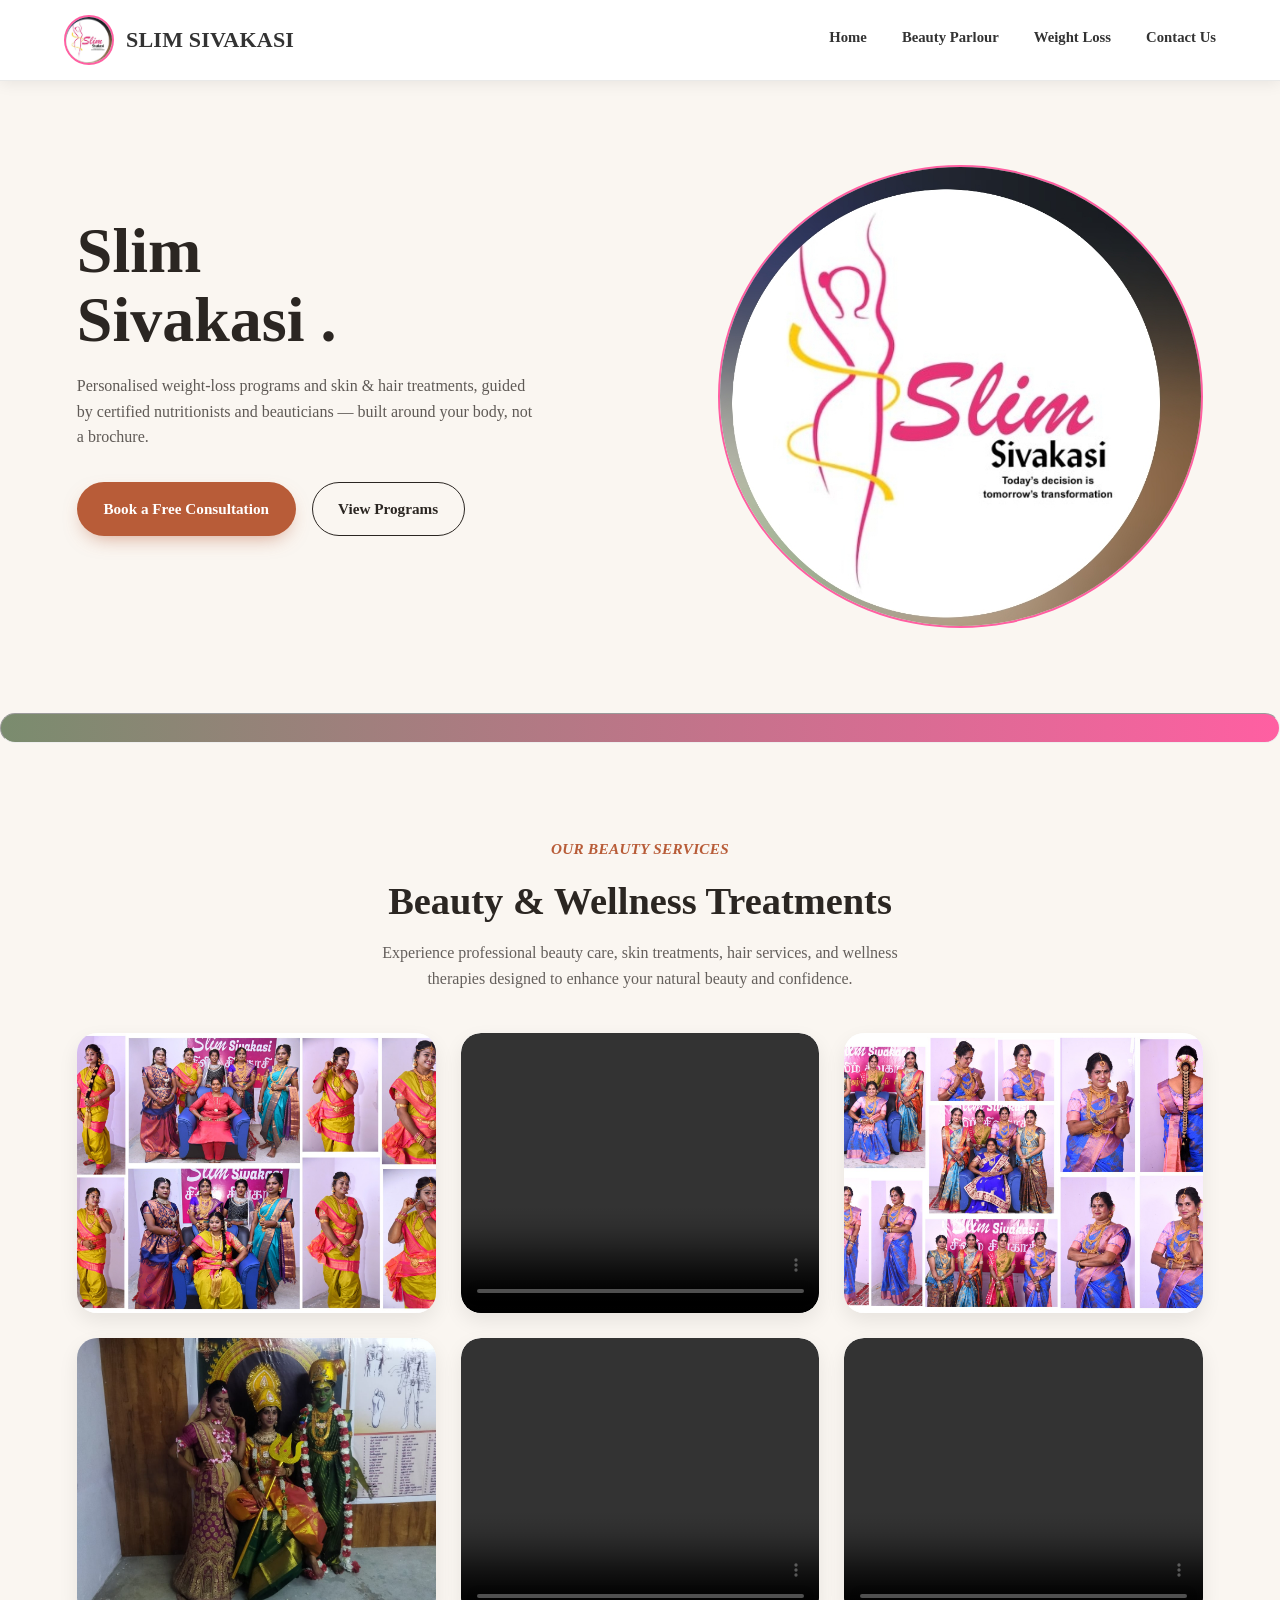
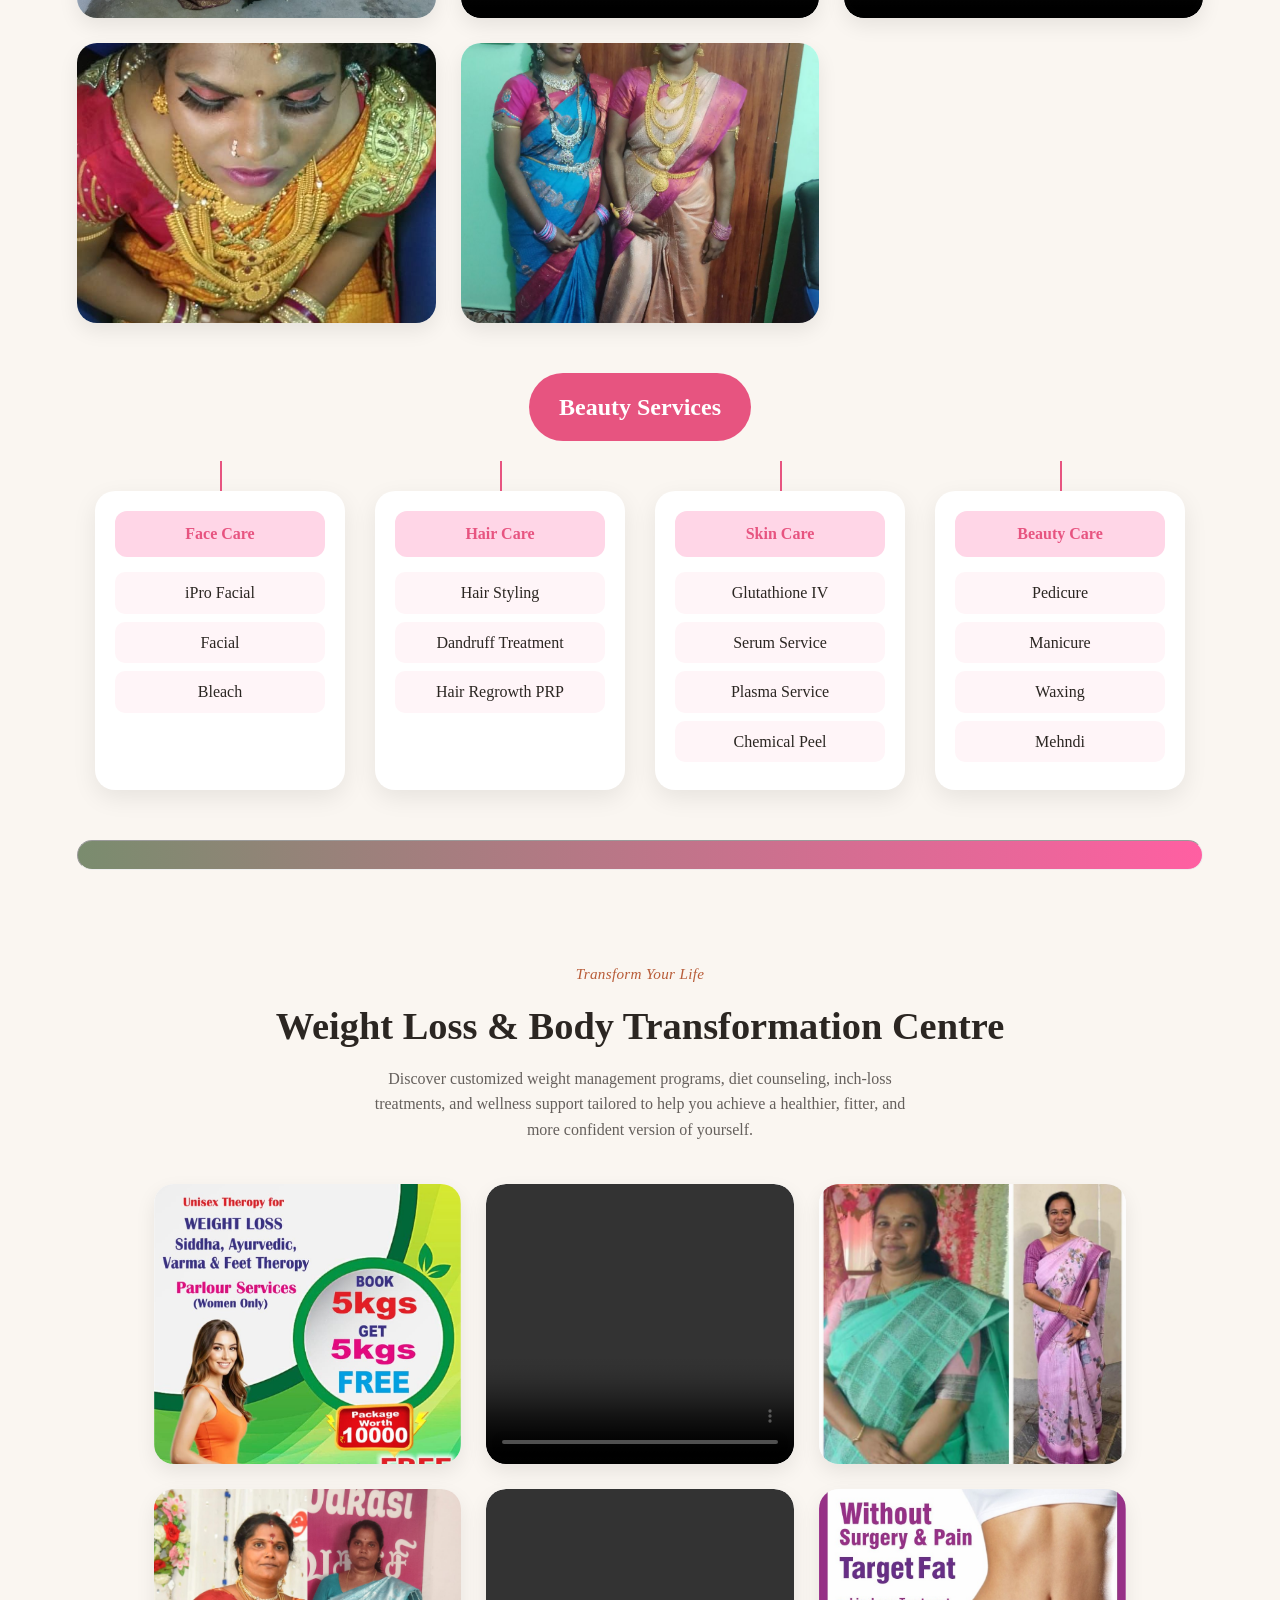
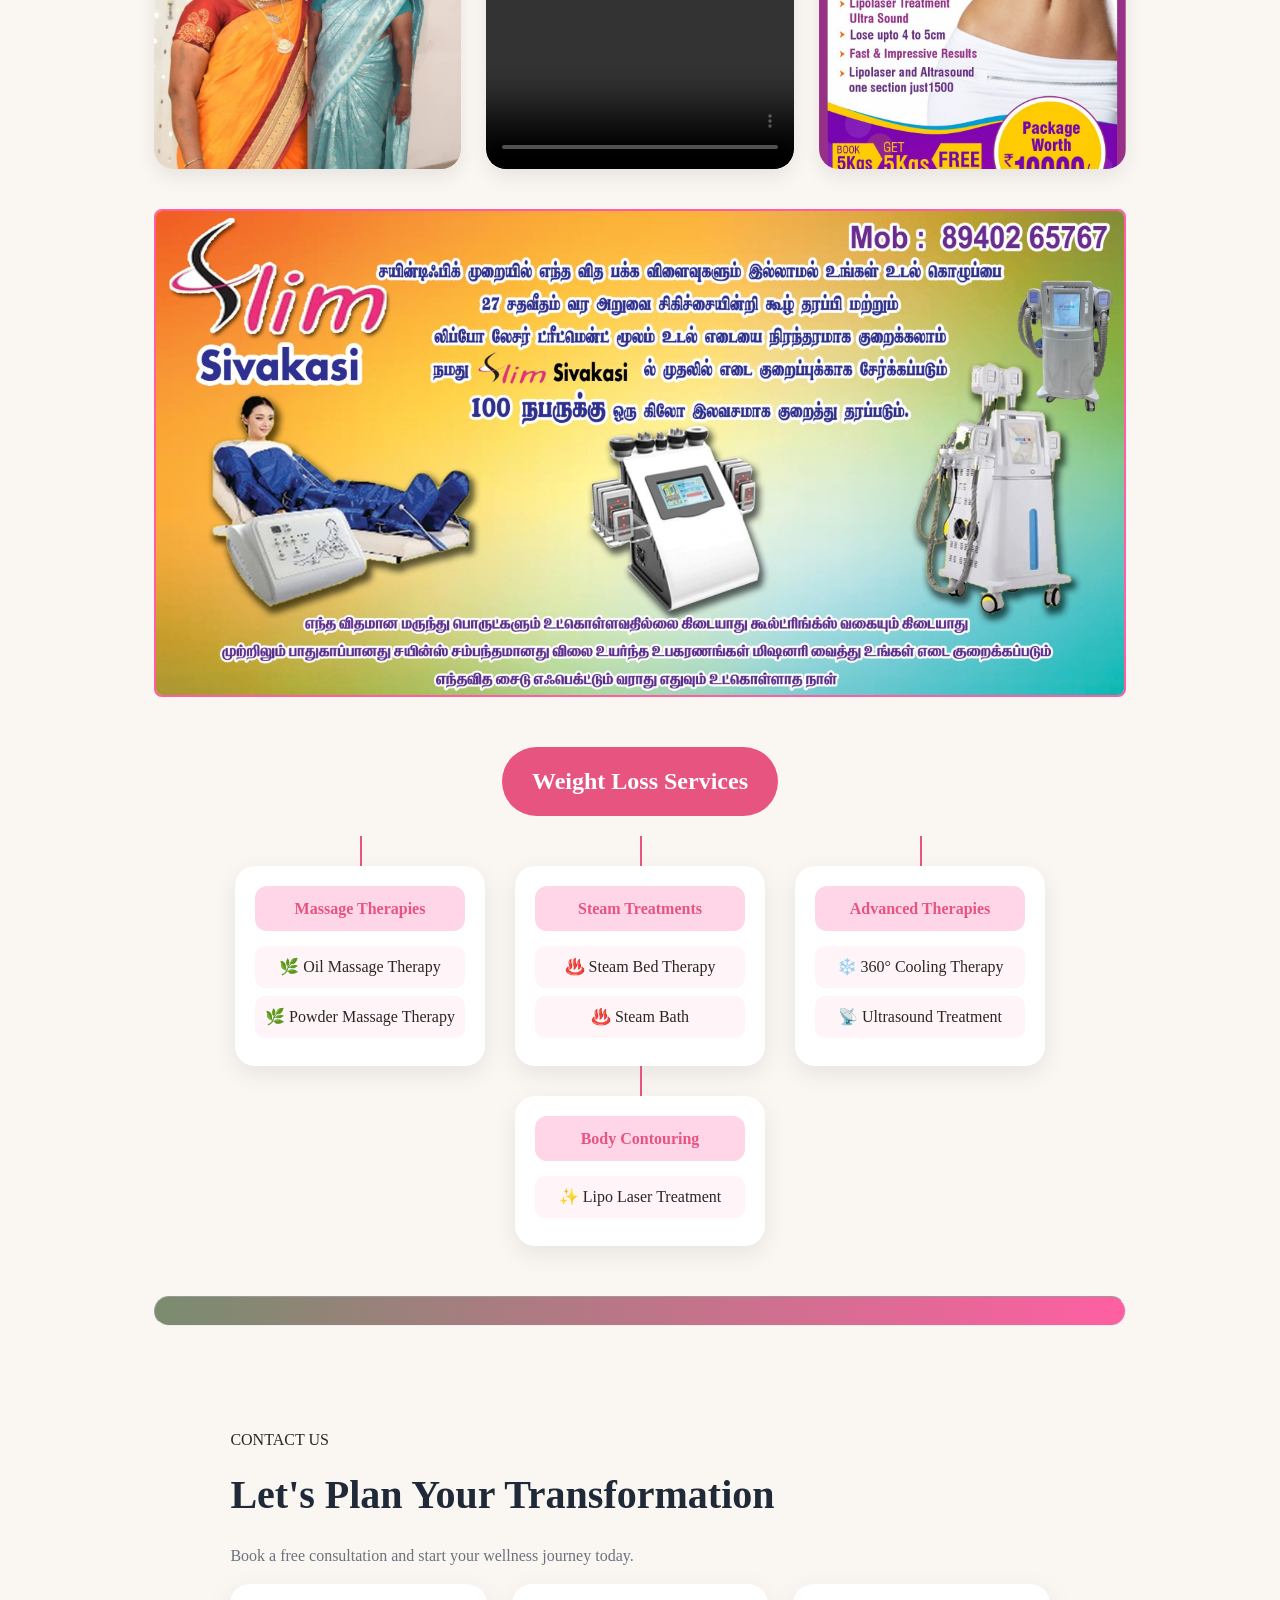
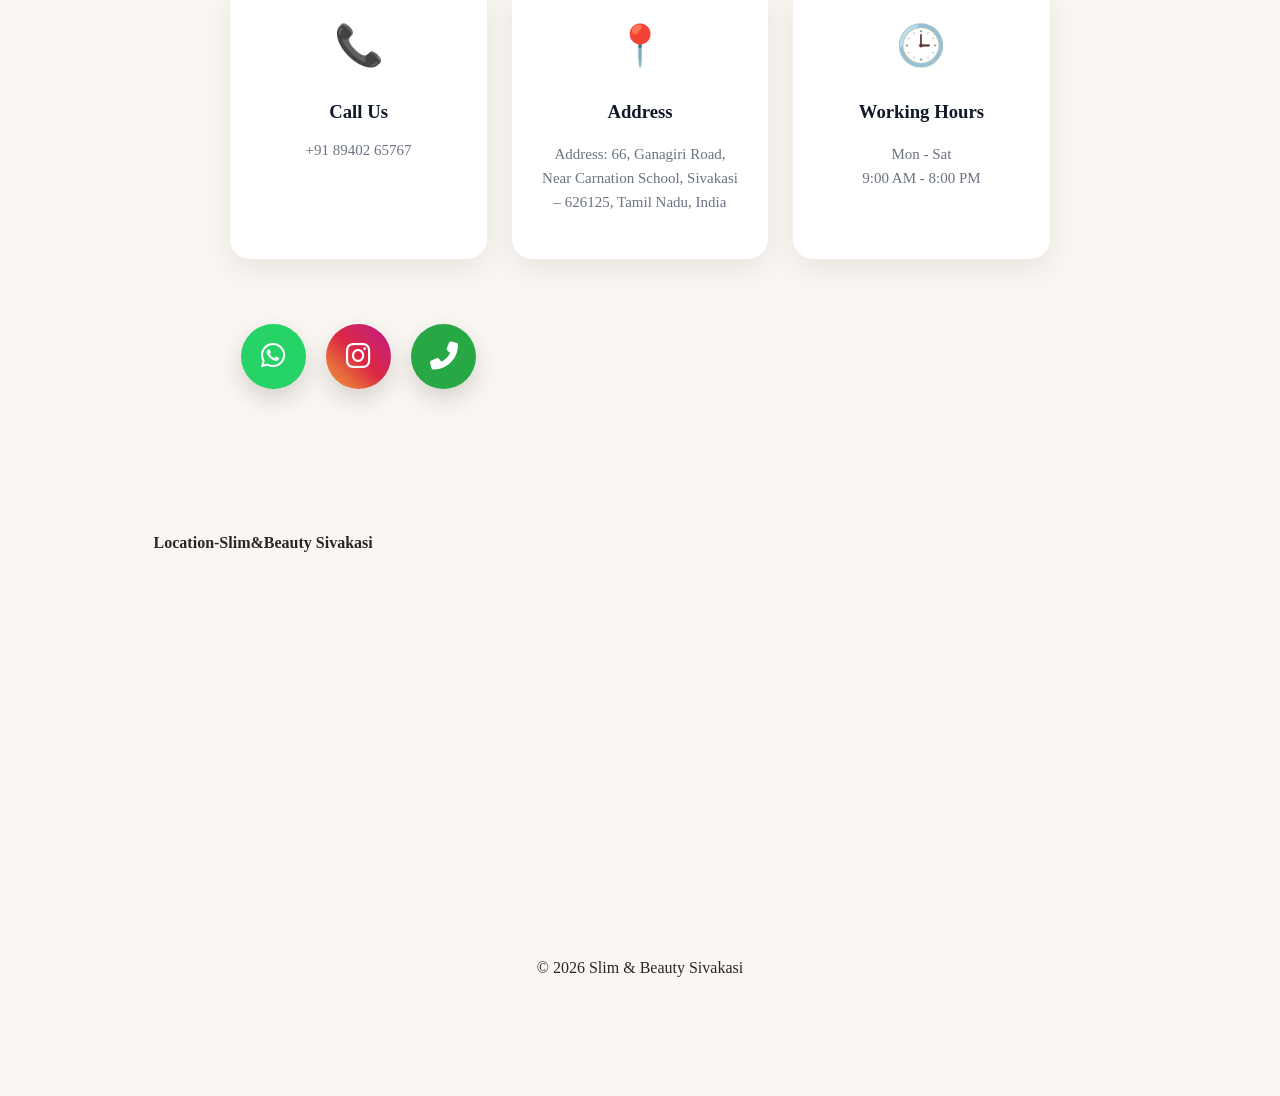
==== index.html @ f320a9eb "Initial commit" ====
<!DOCTYPE html>
<html lang="en">
<head>
<meta charset="UTF-8" />
<meta name="viewport" content="width=device-width, initial-scale=1.0" />
<title>Lumière | Weight Loss & Beauty Studio</title>
<link rel="stylesheet" href="https://cdnjs.cloudflare.com/ajax/libs/font-awesome/6.5.2/css/all.min.css">
<link rel="preconnect" href="https://fonts.googleapis.com">
<link rel="preconnect" href="https://fonts.gstatic.com" crossorigin>
<link href="https://fonts.googleapis.com/css2?family=Fraunces:ital,opsz,wght@0,9..144,300..700;1,9..144,400..600&family=Inter:wght@400;500;600;700&display=swap" rel="stylesheet">
<link rel="stylesheet" href="style.css">
<link rel="icon" type="image/png" href="logo1.jpeg">       

</head>
<body>

<!-- <header class="nav" id="top">
  <a href="#top" class="nav__brand">
    <img src="slim2.png"
         alt="Logo"
         style="
         width:50px;
         height:50px;
         border-radius:50%;
         object-fit:cover;
         border:2px solid #ff5fa2;">
    SLIM SIVAKASI
</a>

  
  <nav class="nav__links" id="navLinks">
    <a href="#hero">Home</a>
    <a href="#services">Weight Loss</a>
    <a href="#experts">Beauty Parlour</a>
    <a href="#results">Results</a>
    <a href="#contact">Contact Us</a>
  </nav>
  <button class="nav__toggle" id="navToggle" aria-label="Toggle menu">
    <span></span><span></span><span></span>
  </button>
</header> -->

<header class="nav" id="top">

    <a href="#hero" class="nav__brand">
        <img src="logo1.jpeg" alt="Logo" class="logo">
        <span>SLIM SIVAKASI</span>
    </a>

    <nav class="nav__links" id="navLinks">
        <a href="#hero">Home</a>
        <a href="#beauty">Beauty Parlour</a>
        <a href="#weightloss">Weight Loss</a>
        <a href="#contact">Contact Us</a>
    </nav>

    <button class="nav__toggle" id="navToggle">
        <span></span>
        <span></span>
        <span></span>
    </button>

</header>
<section class="hero" id="hero">
  <div class="hero__text">
    
    <h1>Slim<br>Sivakasi .</h1>
    <p class="hero__sub">Personalised weight-loss programs and skin &amp; hair treatments,
      guided by certified nutritionists and beauticians — built around your body, not a brochure.</p>
    <div class="hero__cta">
      <a href="#contact" class="btn btn--solid">Book a Free Consultation</a>
      <a href="#beauty" class="btn btn--ghost">View Programs</a>
    </div>
    
  </div>
           <img src="logo1.jpeg" alt="" style="
         
               border-radius:50%;
               object-fit:cover;
               border:2px solid #ff5fa2;">


    <div class="floatcard">
      <span class="floatcard__dot"></span>
      
    </div>
  </div>
</section>
  <h1><hr  style="background: linear-gradient(to right, #7A8C6E, #ff5fa2); height: 30px;border-radius:22px"></hr></h1>


<section class="services" id="beauty">
  <p class="eyebrow center"><B>OUR BEAUTY SERVICES</B></p>
  <h2 class="section-title">Beauty & Wellness Treatments</h2>
  <p class="section-sub">
   Experience professional beauty care, skin treatments, hair services, and wellness therapies designed to enhance your natural beauty and confidence.
   </p>

  <section class="gallery-section">

    <div class="gallery-grid">

        <div class="gallery-item">
            <img src="bt1.png" alt="Beauty Service">
        </div>

        <div class="gallery-item">
         <video controls autoplay muted loop>
           <source src="btv1.mp4" type="video/mp4">
             Your browser does not support the video tag.
          </video>
        </div>

        <div class="gallery-item">
            <img src="bt2.png" alt="Beauty Service">
        </div>

        <div class="gallery-item">
            <img src="bt3.png" alt="Beauty Service">
        </div>

        <div class="gallery-item">
         <video controls autoplay muted loop>
           <source src="btv2.mp4" type="video/mp4">
             Your browser does not support the video tag.
          </video>
        </div>

       <div class="gallery-item">
         <video controls autoplay muted loop>
           <source src="sav1.mp4" type="video/mp4">
             Your browser does not support the video tag.
          </video>
        </div>

        <div class="gallery-item">
            <img src="bt7.png" alt="Beauty Service">
        </div>

        <div class="gallery-item">
            <img src="bt6.png" alt="Beauty Service">
        </div>
        
       



        

    </div>
    <div class="tree">

  <div class="root">Beauty Services</div>

  <div class="branch-row">

    <div class="branch">
      <div class="node">Face Care</div>
      <ul>
        <li>iPro Facial</li>
        <li>Facial</li>
        <li>Bleach</li>
      </ul>
    </div>

    <div class="branch">
      <div class="node">Hair Care</div>
      <ul>
        <li>Hair Styling</li>
        <li>Dandruff Treatment</li>
        <li>Hair Regrowth PRP</li>
      </ul>
    </div>

    <div class="branch">
      <div class="node">Skin Care</div>
      <ul>
        <li>Glutathione IV</li>
        <li>Serum Service</li>
        <li>Plasma Service</li>
        <li>Chemical Peel</li>
      </ul>
    </div>

    <div class="branch">
      <div class="node">Beauty Care</div>
      <ul>
        <li>Pedicure</li>
        <li>Manicure</li>
        <li>Waxing</li>
        <li>Mehndi</li>
      </ul>
    </div>

  </div>

 </div>

</section>


 
  <h1><hr  style="background: linear-gradient(to right, #7A8C6E, #ff5fa2); height: 30px;border-radius:22px"></hr></h1>
  


<section class="services" id="weightloss">
    
  <p class="eyebrow center">Transform Your Life</p>

<h2 class="section-title">Weight Loss & Body Transformation Centre</h2>

<p class="section-sub">
Discover customized weight management programs, diet counseling, inch-loss treatments, and wellness support tailored to help you achieve a healthier, fitter, and more confident version of yourself.
</p>

  <section class="gallery-section">

    <div class="gallery-grid">

        <div class="gallery-item">
            <img src="wi1.png" alt="Weight Loss Service">
        </div>

        <div class="gallery-item">
         <video controls autoplay muted loop>
           <source src="wiv4.mp4" type="video/mp4">
             Your browser does not support the video tag.
          </video>
        </div>

        <div class="gallery-item">

            <img src="wi3.png" alt="Weight Loss Service">
           
          
        </div>
        

        <div class="gallery-item">
            <img src="wi2.png" alt="Weight Loss Service" img style="
         width: 100%;" />

        </div>

        <div class="gallery-item">
         <video controls autoplay muted loop>
           <source src="wiv3.mp4" type="video/mp4">
             Your browser does not support the video tag.
          </video>
        </div>

        <div class="gallery-item">
            <img src="wi5.png" alt="Beauty Service">
        </div>

    </div>


    <div class="div">
        <img src="wib1.png" alt="Weight Loss Service" style="
         width: 100%;
         height: auto;
         border-radius: 8px;
         object-fit:cover;
         border:2px solid #ff5fa2;">

        

         
    </div>


    <div class="tree">

  <div class="root">Weight Loss Services</div>

  <div class="branch-row">

    <div class="branch">
        <div class="node">Massage Therapies</div>
        <ul>
            <li>🌿 Oil Massage Therapy</li>
            <li>🌿 Powder Massage Therapy</li>
        </ul>
    </div>

    <div class="branch">
        <div class="node">Steam Treatments</div>
        <ul>
            <li>♨️ Steam Bed Therapy</li>
            <li>♨️ Steam Bath</li>
        </ul>
    </div>

    <div class="branch">
        <div class="node">Advanced Therapies</div>
        <ul>
            <li>❄️ 360° Cooling Therapy</li>
            <li>📡 Ultrasound Treatment</li>
        </ul>
    </div>

    <div class="branch">
        <div class="node">Body Contouring</div>
        <ul>
            <li>✨ Lipo Laser Treatment</li>
        </ul>
    </div>

  </div>

</div>
 <h1><hr  style="background: linear-gradient(to right, #7A8C6E, #ff5fa2); height: 30px;border-radius:22px"></hr></h1>

<section class="contact" id="contact">

  <div class="contact-header">
    <span class="subtitle">CONTACT US</span>
    <h2>Let's Plan Your Transformation</h2>
    <p>Book a free consultation and start your wellness journey today.</p>
  </div>

  <div class="contact-cards">

    <div class="contact-box">
      <div class="icon">📞</div>
      <h3>Call Us</h3>
      <a href="tel:+918940265767">+91 89402 65767</a>
    </div>

   

    <div class="contact-box">
      <div class="icon">📍</div>
      <h3>Address</h3>
      <p>Address:
          66, Ganagiri Road,
          Near Carnation School,
          Sivakasi – 626125,
          Tamil Nadu, India
        </p>
    </div>

    <div class="contact-box">
      <div class="icon">🕒</div>
      <h3>Working Hours</h3>
      <p>Mon - Sat <br> 9:00 AM - 8:00 PM</p>
    </div>
    <div class="social-links">
    <a href="https://wa.me/918940265767" target="_blank" class="social whatsapp">
        <i class="fab fa-whatsapp"></i>
    </a>

    <a href="https://www.instagram.com/slimsivakasi?igsh=MWN2dmFnczJwZWJycg==" target="_blank" class="social instagram">
        <i class="fab fa-instagram"></i>
    </a>

    <a href="tel:+918940265767" target="_blank" class="social phone">
    <i class="fas fa-phone-alt"></i>
</a>

    
</div>

  </div>

</section>
   <div class="map-container">
    <h1>Location-Slim&Beauty Sivakasi</h1>
    <iframe
        src="https://www.google.com/maps/embed?pb=!1m18!1m12!1m3!1d3935.567296787017!2d77.8008883!3d9.459286400000002!2m3!1f0!2f0!3f0!3m2!1i1024!2i768!4f13.1!3m3!1m2!1s0x3b06cef98d6ae467%3A0x3d7e8884a4b6dc5e!2s68%2C%20Gnanagiri%20Rd%2C%20near%20Coronation%20School%2C%20Vivekananda%20Colony%2C%20Kamarajapuram%20Colony%2C%20Kamarajapuram%2C%20Sivakasi%2C%20Tamil%20Nadu%20626189!5e0!3m2!1sen!2sin!4v1782623597819!5m2!1sen!2sin"
        allowfullscreen=""
        loading="lazy"
        referrerpolicy="strict-origin-when-cross-origin">
    </iframe>
</div>

<footer class="footer">

  <span style="text-align: center;">© 2026 Slim  &amp; Beauty Sivakasi </span>
  
</footer>

<script src="script.js"></script>
</body>
</html>
---- style.css ----
/* ===========================================
   TOKENS
=========================================== */
:root{
  --ivory: #FAF6F1;
  --ink: #2B2622;
  --terracotta: #B85C38;
  --sage: #7A8C6E;
  --gold: #D9A05B;
  --card: #FFFFFF;
  --line: rgba(43,38,34,0.10);

  /* --display: "Fraunces", serif;
  --body: "Inter", system-ui, sans-serif; */
/* 
  --radius: 18px;
  --max: 1180px; */
}

*{ box-sizing: border-box; }
html{ scroll-behavior: smooth; }
body{
  margin:0;
  background: var(--ivory);
  color: var(--ink);
  font-family: var(--body);
  line-height: 1.6;
  -webkit-font-smoothing: antialiased;
}
img{ max-width:100%; display:block; }
a{ color:inherit; text-decoration:none; }
ul{ margin:0; padding:0; list-style:none; }

:focus-visible{
  outline: 2px solid var(--terracotta);
  outline-offset: 3px;
}

.eyebrow{
  font-family: var(--display);
  font-style: italic;
  font-weight: 500;
  color: var(--terracotta);
  font-size: 0.95rem;
  letter-spacing: 0.02em;
  margin: 0 0 0.6rem;
}
.eyebrow.center{ text-align:center; }

.section-title{
  font-family: var(--display);
  font-weight: 600;
  font-size: clamp(1.8rem, 3vw, 2.6rem);
  margin: 0 0 0.5rem;
  text-align:center;
}
.section-title.left{ text-align:left; }

.section-sub{
  text-align:center;
  max-width: 560px;
  margin: 0 auto 2.6rem;
  color: rgba(43,38,34,0.72);
}
.section-sub.left{ text-align:left; margin: 0 0 2rem; max-width:480px; }

.btn{
  display:inline-flex;
  align-items:center;
  justify-content:center;
  padding: 0.85rem 1.6rem;
  border-radius: 999px;
  font-weight: 600;
  font-size: 0.95rem;
  border: 1px solid transparent;
  cursor:pointer;
  transition: transform .18s ease, box-shadow .18s ease, background .18s ease;
}
.btn--solid{
  background: var(--terracotta);
  color: #fff;
  box-shadow: 0 8px 20px -8px rgba(184,92,56,0.6);
}
.btn--solid:hover{ transform: translateY(-2px); box-shadow: 0 12px 24px -8px rgba(184,92,56,0.55); }
.btn--ghost{
  background: transparent;
  border-color: var(--ink);
  color: var(--ink);
}
.btn--ghost:hover{ background: var(--ink); color: var(--ivory); }
.btn--full{ width:100%; }

/* ===========================================
   NAV
=========================================== */
.nav{
  position: sticky;
  top:0;
  z-index: 50;
  display:flex;
  align-items:center;
  justify-content:space-between;
  padding: 1.1rem 6vw;
  background: rgba(232, 208, 167, 0.85);
  backdrop-filter: blur(10px);
  border-bottom: 1px solid var(--line);
}
.nav__brand{
  font-family: var(--display);
  font-weight: 700;
  font-size: 1.4rem;
  letter-spacing: 0.01em;
}
.nav__links{
  display:flex;
  gap: 2rem;
  font-size: 0.92rem;
  font-weight: 500;
}
.nav__links a{ position:relative; padding-bottom:4px; }
.nav__links a::after{
  content:"";
  position:absolute; left:0; bottom:0;
  width:0; height:1.5px;
  background: var(--terracotta);
  transition: width .2s ease;
}
.nav__links a:hover::after{ width:100%; }

.nav__toggle{
  display:none;
  flex-direction:column;
  gap:5px;
  background:none;
  border:none;
  cursor:pointer;
  padding: 4px;
}
.nav__toggle span{
  width: 24px; height: 2px;
  background: var(--ink);
  border-radius: 2px;
}

/* ===========================================
   HERO
=========================================== */
.hero{
  max-width: var(--max);
  margin: 0 auto;
  padding: 5rem 6vw 4rem;
  display:grid;
  grid-template-columns: 1.1fr 0.9fr;
  gap: 3rem;
  align-items:center;
}
.hero h1{
  font-family: var(--display);
  font-weight: 600;
  font-size: clamp(2.4rem, 5vw, 4rem);
  line-height: 1.08;
  margin: 0 0 1.2rem;
}
.hl{
  position:relative;
  color: var(--terracotta);
  font-style: italic;
}
.hl::after{
  content:"";
  position:absolute;
  left:-2%; right:-2%; bottom:-2px;
  height: 10px;
  background: var(--gold);
  opacity: 0.35;
  z-index:-1;
  border-radius: 6px;
}
.hero__sub{
  max-width: 460px;
  color: rgba(43,38,34,0.75);
  margin-bottom: 2rem;
}
.hero__cta{
  display:flex;
  gap: 1rem;
  flex-wrap: wrap;
  margin-bottom: 2.6rem;
}
.hero__stats{
  display:flex;
  gap: 2.4rem;
}
.hero__stats strong{
  display:block;
  font-family: var(--display);
  font-size: 1.5rem;
  color: var(--sage);
}
.hero__stats span{
  font-size: 0.8rem;
  color: rgba(43,38,34,0.6);
}

.hero__art{ position: relative; }
.blob-frame{
  width: 100%;
  aspect-ratio: 1/1.05;
  overflow:hidden;
  border-radius: 42% 58% 55% 45% / 55% 45% 58% 42%;
  box-shadow: 0 30px 60px -20px rgba(43,38,34,0.25);
}
.blob-frame img{
  width:100%; height:100%;
  object-fit: cover;
}
.floatcard{
  position:absolute;
  bottom: 6%;
  left: -8%;
  background: var(--card);
  border-radius: var(--radius);
  padding: 0.9rem 1.2rem;
  display:flex;
  align-items:center;
  gap:0.7rem;
  box-shadow: 0 20px 40px -15px rgba(43,38,34,0.25);
}
.floatcard__dot{
  width:10px; height:10px;
  border-radius:50%;
  background: var(--sage);
  flex-shrink:0;
}
.floatcard strong{ font-family: var(--display); display:block; font-size:1.1rem; }
.floatcard small{ font-size: 0.7rem; color: rgba(43,38,34,0.55); }

/* ===========================================
   RIBBON DIVIDER (signature transformation motif)
=========================================== */
.ribbon{
  height: 50px;
  overflow:hidden;
  position:relative;
}
.ribbon span{
  position:absolute;
  inset: -10px -5% auto -5%;
  height: 60px;
  background: linear-gradient(100deg, var(--sage) 0%, var(--sage) 48%, var(--terracotta) 52%, var(--terracotta) 100%);
  transform: rotate(-1.4deg);
  opacity: 0.9;
}
.ribbon--rev span{
  background: linear-gradient(100deg, var(--terracotta) 0%, var(--terracotta) 48%, var(--gold) 52%, var(--gold) 100%);
  transform: rotate(1.4deg);
}

/* ===========================================
   SERVICES
=========================================== */
.services{
  max-width: var(--max);
  margin: 0 auto;
  padding: 4.5rem 6vw 3rem;
}
.card-grid{
  display:grid;
  grid-template-columns: repeat(3, 1fr);
  gap: 1.6rem;
}
.card{
  background: var(--card);
  border-radius: var(--radius);
  padding: 2rem 1.7rem;
  border: 1px solid var(--line);
  transition: transform .2s ease, box-shadow .2s ease;
}
.card:hover{
  transform: translateY(-6px);
  box-shadow: 0 20px 40px -20px rgba(43,38,34,0.2);
}
.card__icon{ font-size: 1.8rem; margin-bottom: 1rem; }
.card h3{
  font-family: var(--display);
  font-weight: 600;
  font-size: 1.15rem;
  margin: 0 0 0.5rem;
}
.card p{
  font-size: 0.92rem;
  color: rgba(43,38,34,0.72);
  margin: 0 0 1rem;
}
.card__tag{
  display:inline-block;
  font-size: 0.74rem;
  font-weight: 600;
  color: var(--sage);
  background: rgba(122,140,110,0.12);
  padding: 0.3rem 0.7rem;
  border-radius: 999px;
}

/* ===========================================
   EXPERTS / CERTIFICATES
=========================================== */
.experts{
  max-width: var(--max);
  margin: 0 auto;
  padding: 4.5rem 6vw 5rem;
}
.cert-grid{
  display:grid;
  grid-template-columns: repeat(4, 1fr);
  gap: 1.4rem;
}
.cert{
  text-align:center;
  padding: 1.8rem 1.2rem;
  border-radius: var(--radius);
  background: linear-gradient(180deg, rgba(217,160,91,0.08), transparent);
  border: 1px solid var(--line);
}
.cert__badge{ font-size: 1.7rem; margin-bottom: 0.8rem; }
.cert h4{
  font-family: var(--display);
  font-size: 1rem;
  margin: 0 0 0.5rem;
}
.cert p{
  font-size: 0.85rem;
  color: rgba(43,38,34,0.68);
  margin:0;
}

/* ===========================================
   RESULTS
=========================================== */
.results{
  background: var(--ink);
  color: var(--ivory);
  padding: 4.5rem 6vw;
}
.results .eyebrow{ color: var(--gold); }
.results .section-title{ color: var(--ivory); }
.results__grid{
  max-width: var(--max);
  margin: 0 auto;
  display:grid;
  grid-template-columns: repeat(3, 1fr);
  gap: 1.6rem;
}
.quote{
  background: rgba(255,255,255,0.06);
  border-radius: var(--radius);
  padding: 1.8rem;
  border: 1px solid rgba(255,255,255,0.1);
}
.quote p{
  font-family: var(--display);
  font-style: italic;
  font-size: 1.05rem;
  margin: 0 0 1rem;
}
.quote footer{
  font-size: 0.82rem;
  color: rgba(250,246,241,0.6);
}

/* ===========================================
   CONTACT
=========================================== */
.contact{
  max-width: var(--max);
  margin: 0 auto;
  padding: 5rem 6vw;
}
.contact__grid{
  display:grid;
  grid-template-columns: 1fr 1fr;
  gap: 3rem;
  align-items:start;
}
.info-list{
  display:flex;
  flex-direction:column;
  gap: 1.1rem;
}
.info-list li{
  display:flex;
  flex-direction:column;
  border-bottom: 1px solid var(--line);
  padding-bottom: 0.8rem;
}
.info-list strong{
  font-size: 0.78rem;
  text-transform: uppercase;
  letter-spacing: 0.06em;
  color: var(--sage);
  margin-bottom: 0.2rem;
}

.contact__card{
  background: var(--card);
  border-radius: var(--radius);
  padding: 2.2rem;
  border: 1px solid var(--line);
  box-shadow: 0 30px 60px -30px rgba(43,38,34,0.25);
}
.contact__card h3{
  font-family: var(--display);
  font-size: 1.3rem;
  margin: 0 0 0.6rem;
}
.contact__card p{
  font-size: 0.92rem;
  color: rgba(43,38,34,0.72);
  margin-bottom: 1.2rem;
}
.check-list{
  margin-bottom: 1.6rem;
  display:flex;
  flex-direction:column;
  gap: 0.5rem;
  font-size: 0.9rem;
  color: var(--sage);
  font-weight: 600;
}
.book-form{
  display:flex;
  flex-direction:column;
  gap: 0.8rem;
}
.book-form input,
.book-form select{
  padding: 0.8rem 1rem;
  border-radius: 10px;
  border: 1px solid var(--line);
  background: var(--ivory);
  font-family: var(--body);
  font-size: 0.92rem;
  color: var(--ink);
}
.book-form input:focus,
.book-form select:focus{ outline: 2px solid var(--terracotta); }
.form-note{
  margin: 0.9rem 0 0;
  font-size: 0.85rem;
  color: var(--sage);
  font-weight: 600;
  min-height: 1em;
}

.gallery-grid{
    display:grid;
    grid-template-columns:repeat(3,1fr);
    gap:25px;
    max-width:1200px;
    margin:40px auto;
}

.gallery-item{
    height:280px;
    border-radius:20px;
    overflow:hidden;
    background:#fff;
    box-shadow:0 8px 20px rgba(0,0,0,0.08);
}

.gallery-item img{
    width:100%;
    height:100%;
    object-fit:cover;
    object-position:center;
    display:block;
}

@media (max-width:768px){
    .gallery-grid{
        grid-template-columns:repeat(2,1fr);
    }
}

@media (max-width:480px){
    .gallery-grid{
        grid-template-columns:1fr;
    }
}
.tree{
    text-align:center;
    margin:50px auto;
}

.root{
    display:inline-block;
    background:#E75480;
    color:#fff;
    padding:15px 30px;
    border-radius:50px;
    font-size:24px;
    font-weight:700;
    margin-bottom:50px;
}

.branch-row{
    display:flex;
    justify-content:center;
    gap:30px;
    flex-wrap:wrap;
}

.branch{
    width:250px;
    background:#fff;
    border-radius:20px;
    padding:20px;
    box-shadow:0 8px 25px rgba(0,0,0,.08);
    position:relative;
}

.branch::before{
    content:"";
    position:absolute;
    top:-30px;
    left:50%;
    width:2px;
    height:30px;
    background:#E75480;
}

.node{
    background:#FFD6E7;
    color:#E75480;
    padding:10px;
    border-radius:12px;
    font-weight:700;
    margin-bottom:15px;
}

.branch ul{
    list-style:none;
    padding:0;
    margin:0;
}

.branch li{
    padding:8px;
    margin:8px 0;
    background:#FFF5F8;
    border-radius:10px;
}

.gallery-item video{
    width:100%;
    height:100%;
    object-fit:cover;
    border-radius:20px;
    display:block;
}.curve-divider{
    width:100%;
    height:140px;
    margin:80px 0;
    background:linear-gradient(to right,#7A8C6E,#ff5fa2);
    border-radius:0 0 100% 100%;
}/* =========================
   NAVBAR
========================= */

.nav{
    position:fixed;
    top:0;
    left:0;
    width:100%;
    z-index:1000;

    display:flex;
    justify-content:space-between;
    align-items:center;

    padding:15px 5%;

    background:rgba(255,255,255,0.95);
    backdrop-filter:blur(12px);

    box-shadow:0 2px 15px rgba(0,0,0,0.08);
}

.logo{
    width:50px;
    height:50px;
    border-radius:50%;
    object-fit:cover;
    border:2px solid #ff5fa2;
}

.nav__brand{
    display:flex;
    align-items:center;
    gap:12px;

    font-size:22px;
    font-weight:700;
    color:#333;
    text-decoration:none;
}

.nav__links{
    display:flex;
    gap:35px;
}

.nav__links a{
    color:#333;
    text-decoration:none;
    font-weight:600;
    position:relative;
    transition:.3s;
}

.nav__links a:hover{
    color:#ff5fa2;
}

.nav__links a::after{
    content:"";
    position:absolute;
    bottom:-5px;
    left:0;

    width:0;
    height:2px;

    background:#ff5fa2;
    transition:.3s;
}

.nav__links a:hover::after{
    width:100%;
}

/* Hamburger */

.nav__toggle{
    display:none;
    flex-direction:column;
    gap:5px;
    cursor:pointer;
    background:none;
    border:none;
}

.nav__toggle span{
    width:28px;
    height:3px;
    background:#333;
    border-radius:5px;
}

/* Hero Fix */

body{
    padding-top:85px;
}

/* =========================
   MOBILE
========================= */

@media(max-width:768px){

    .nav{
        padding:12px 20px;
    }

    .logo{
        width:42px;
        height:42px;
    }

    .nav__brand{
        font-size:18px;
    }

    .nav__toggle{
        display:flex;
    }

    .nav__links{
        position:fixed;
        top:75px;
        left:-100%;

        width:100%;
        height:auto;

        background:white;

        flex-direction:column;
        align-items:center;

        gap:25px;
        padding:30px 0;

        transition:0.4s ease;

        box-shadow:0 10px 20px rgba(0,0,0,.1);
    }

    .nav__links.open{
        left:0;
    }
}
/* .contact {
  padding: 80px 10%;
  background: #f8faf8;
}

.contact-header {
  text-align: center;
  margin-bottom: 50px;
} */

.contact-header h2 {
  font-size: 2.5rem;
  color: #1f2937;
  margin: 10px 0;
}

.contact-header p {
  color: #6b7280;
}

.contact-cards {
  display: grid;
  grid-template-columns: repeat(auto-fit, minmax(220px, 1fr));
  gap: 25px;
}

.contact-box {
  background: #fff;
  padding: 30px;
  border-radius: 20px;
  text-align: center;
  box-shadow: 0 10px 30px rgba(0,0,0,0.08);
  transition: 0.3s;
}

.contact-box:hover {
  transform: translateY(-8px);
}

.contact-box .icon {
  font-size: 40px;
  margin-bottom: 15px;
}

.contact-box h3 {
  color: #111827;
  margin-bottom: 10px;
}

.contact-box a,
.contact-box p {
  color: #6b7280;
  text-decoration: none;
  font-size: 15px;
}.social-links{
    display:flex;
    justify-content:center;
    gap:20px;
    margin-top:50px;
}

.social{
    width:65px;
    height:65px;
    border-radius:50%;
    display:flex;
    align-items:center;
    justify-content:center;
    font-size:28px;
    color:#fff;
    text-decoration:none;
    transition:0.4s;
    box-shadow:0 10px 25px rgba(0,0,0,0.15);
}

.social:hover{
    transform:translateY(-10px) scale(1.15) rotate(10deg);
}

.whatsapp{
    background:#25D366;
}

.instagram{
    background:linear-gradient(
        45deg,
        #f09433,
        #e6683c,
        #dc2743,
        #cc2366,
        #bc1888
    );
}

.facebook{
    background:#1877F2;
}

/* ===========================================
   RESPONSIVE DESIGN
=========================================== */

/* Large Tablets */
@media (max-width: 1024px){

  .hero{
    grid-template-columns: 1fr;
    text-align:center;
  }

  .hero__sub{
    margin:auto;
    margin-bottom:2rem;
  }

  .hero__cta,
  .hero__stats{
    justify-content:center;
  }

  .card-grid{
    grid-template-columns:repeat(2,1fr);
  }

  .cert-grid{
    grid-template-columns:repeat(2,1fr);
  }

  .results__grid{
    grid-template-columns:1fr;
  }

  .contact__grid{
    grid-template-columns:1fr;
  }

  .gallery-grid{
    grid-template-columns:repeat(2,1fr);
  }
}

/* Mobile */
@media (max-width:768px){

  .section-title{
    font-size:2rem;
  }

  .hero{
    padding:3rem 20px;
    gap:2rem;
  }

  .hero h1{
    font-size:2.2rem;
  }

  .hero__stats{
    flex-direction:column;
    gap:1rem;
  }

  .card-grid{
    grid-template-columns:1fr;
  }

  .cert-grid{
    grid-template-columns:1fr;
  }

  .gallery-grid{
    grid-template-columns:1fr;
  }

  .contact-cards{
    grid-template-columns:1fr;
  }

  .branch-row{
    flex-direction:column;
    align-items:center;
  }

  .branch{
    width:100%;
    max-width:350px;
  }

  .social-links{
    flex-wrap:wrap;
  }

  .contact{
    padding:60px 20px;
  }
}

/* Small Mobile */
@media (max-width:480px){

  body{
    overflow-x:hidden;
  }

  .hero h1{
    font-size:1.8rem;
  }

  .section-title{
    font-size:1.7rem;
  }

  .btn{
    width:100%;
  }

  .hero__cta{
    flex-direction:column;
  }

  .floatcard{
    position:relative;
    left:0;
    margin-top:20px;
  }

  .contact-box{
    padding:20px;
  }

  .icon{
    font-size:32px;
  }

  .social{
    width:55px;
    height:55px;
    font-size:22px;
  }
}
.footer{
    text-align:center;
    padding:20px;
}

.footer span{
    display:block;
    width:100%;
    text-align:center;
}
.social-links{
    display:flex;
    justify-content:center; /* Horizontal Center */
    align-items:center;     /* Vertical Center */
    gap:20px;
    margin:40px auto;
    width:100%;
}.map-container {
    width: 100%;
    overflow: hidden;
    border-radius: 10px;
}

.map-container iframe {
    width: 100%;
    height: 350px;
    border: 0;
    border-radius: 30px;
    border-color: #1877F2;
}

@media (max-width: 768px) {
    .map-container iframe {
        height: 250px;
    }
}
.phone {
    background: #28a745;
    color: white;
}
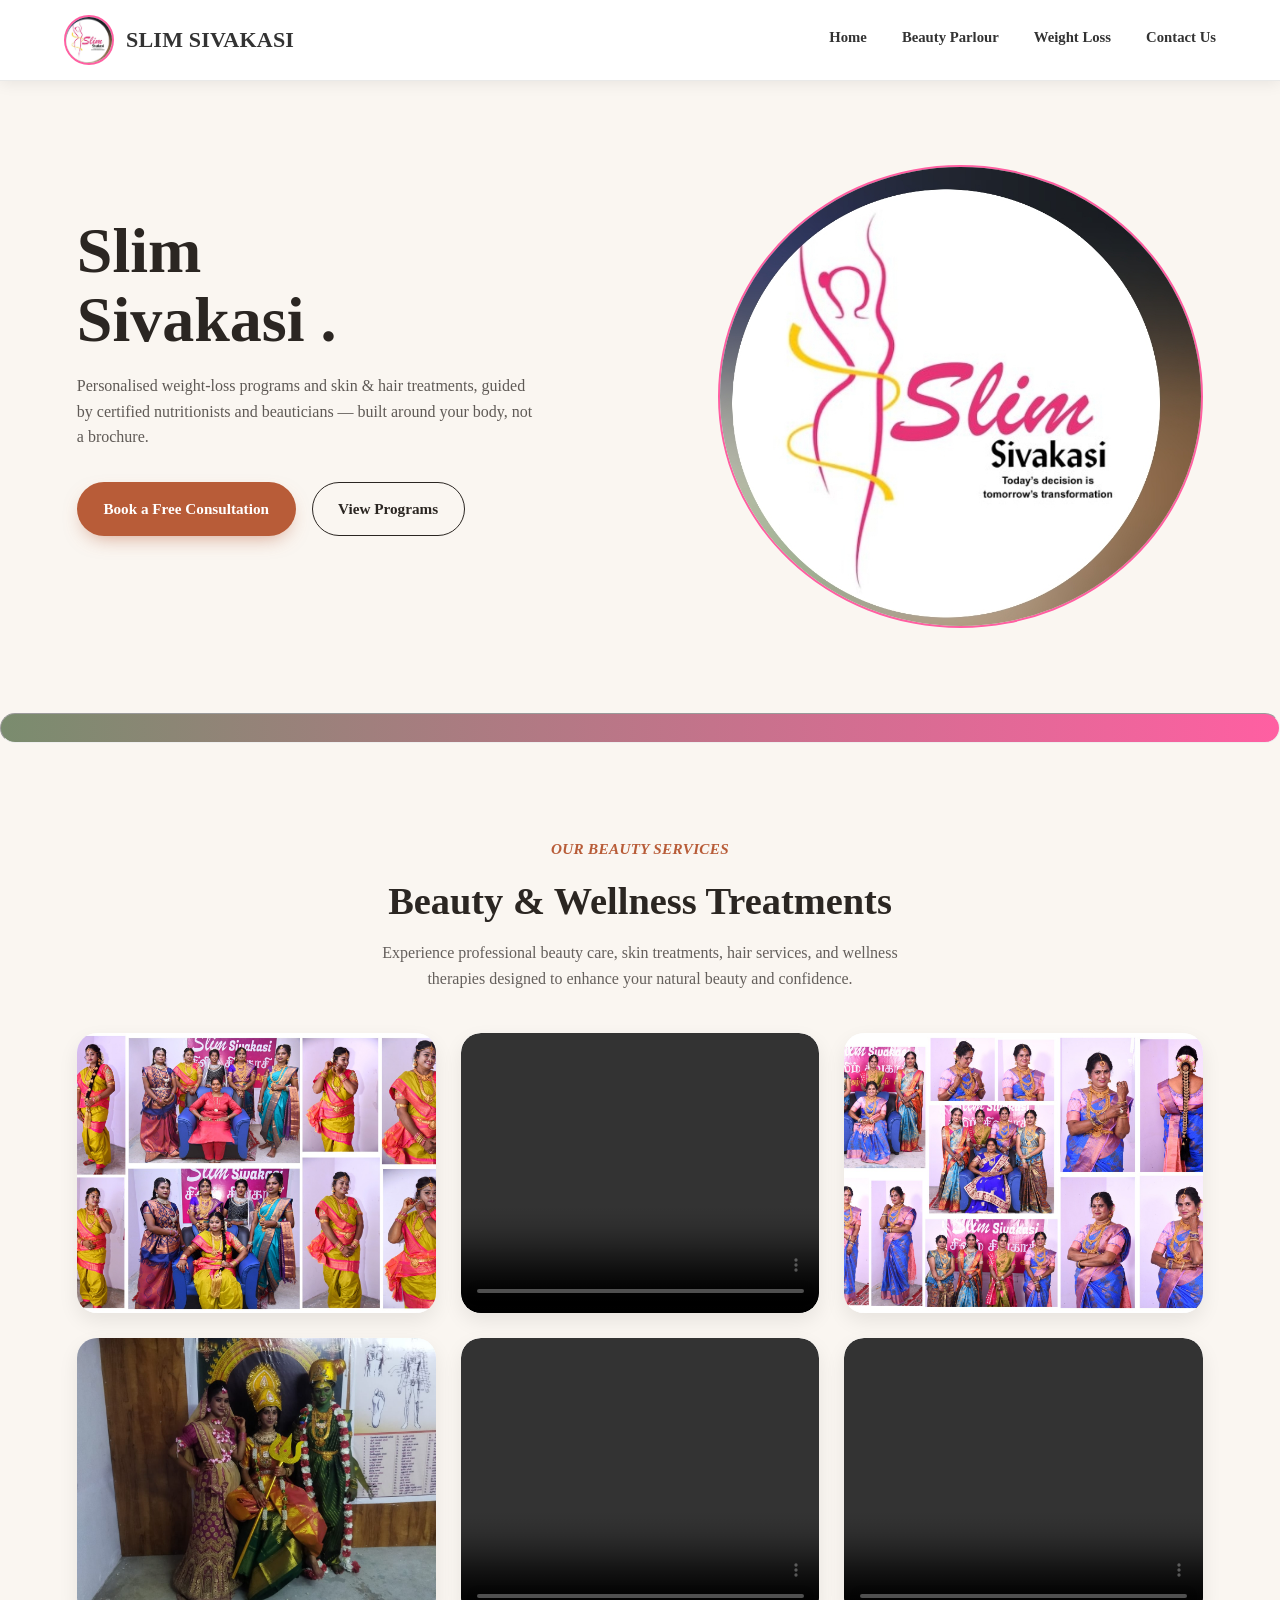
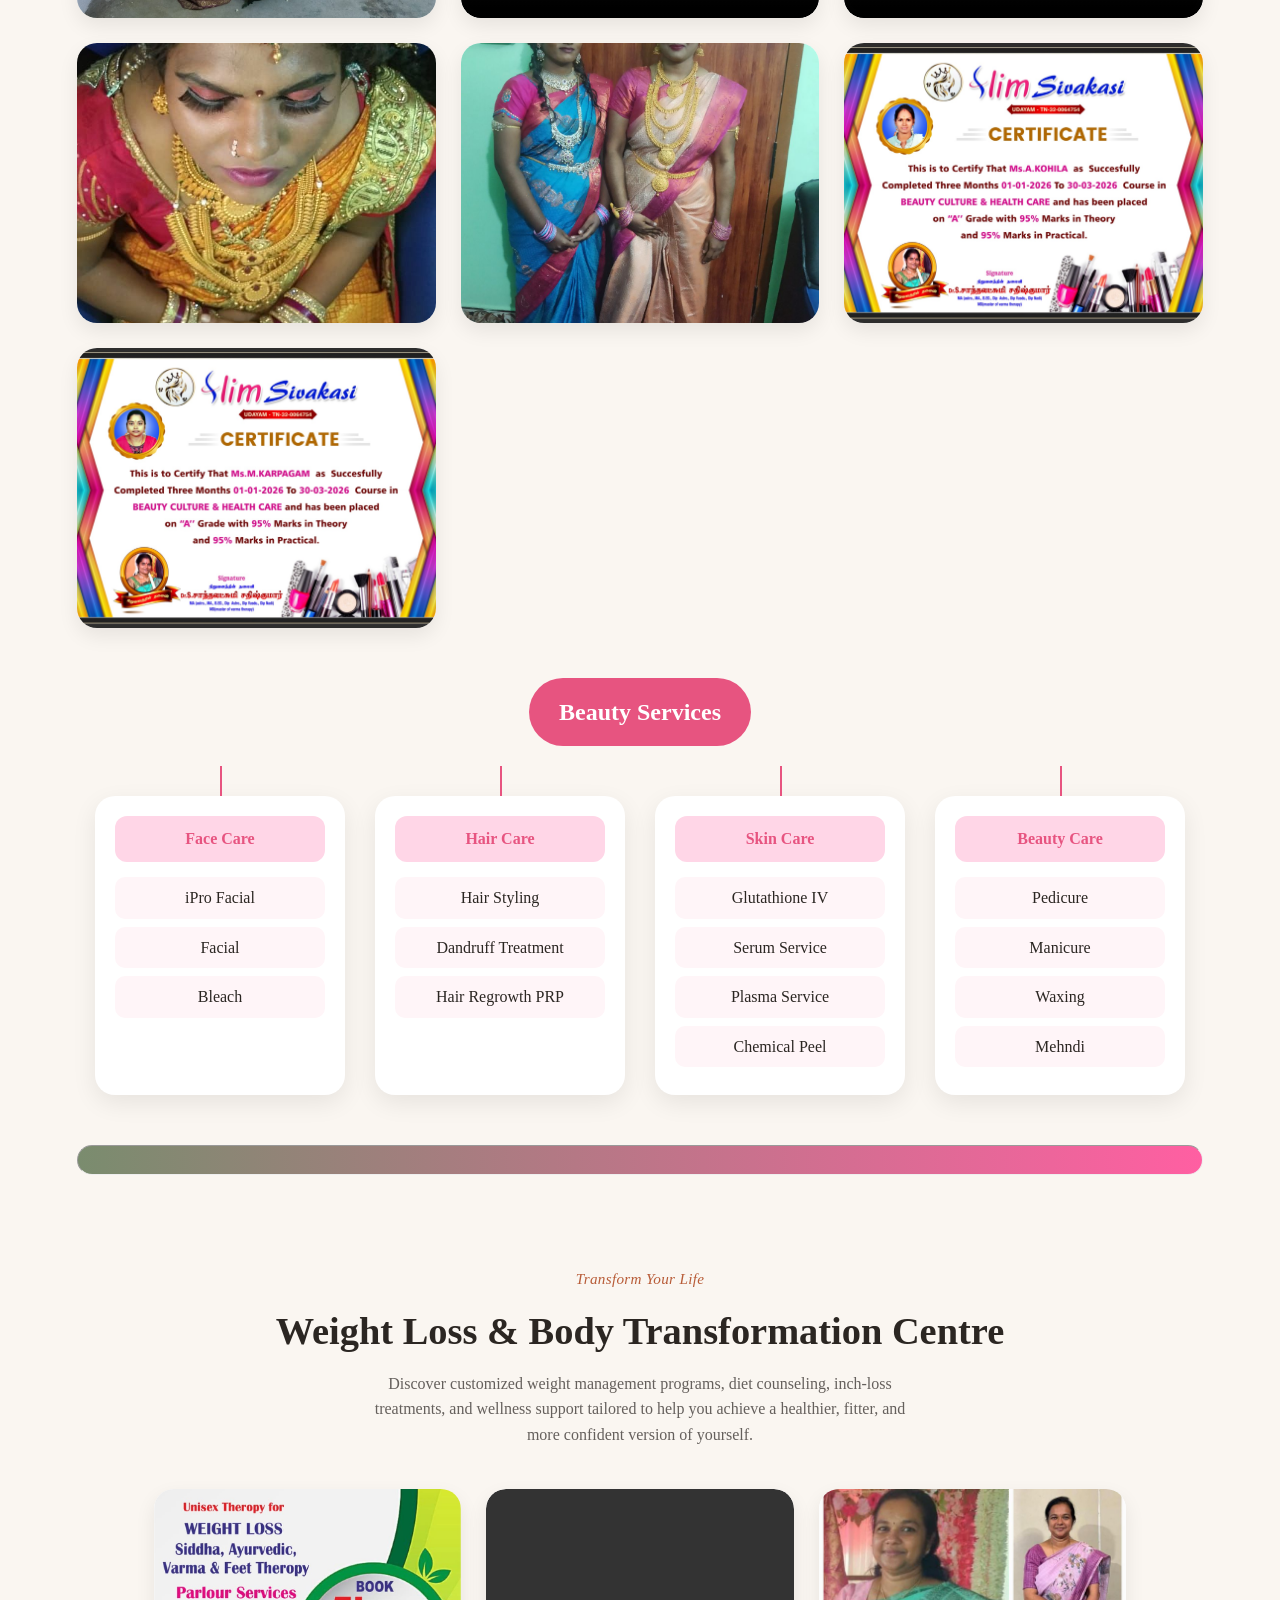
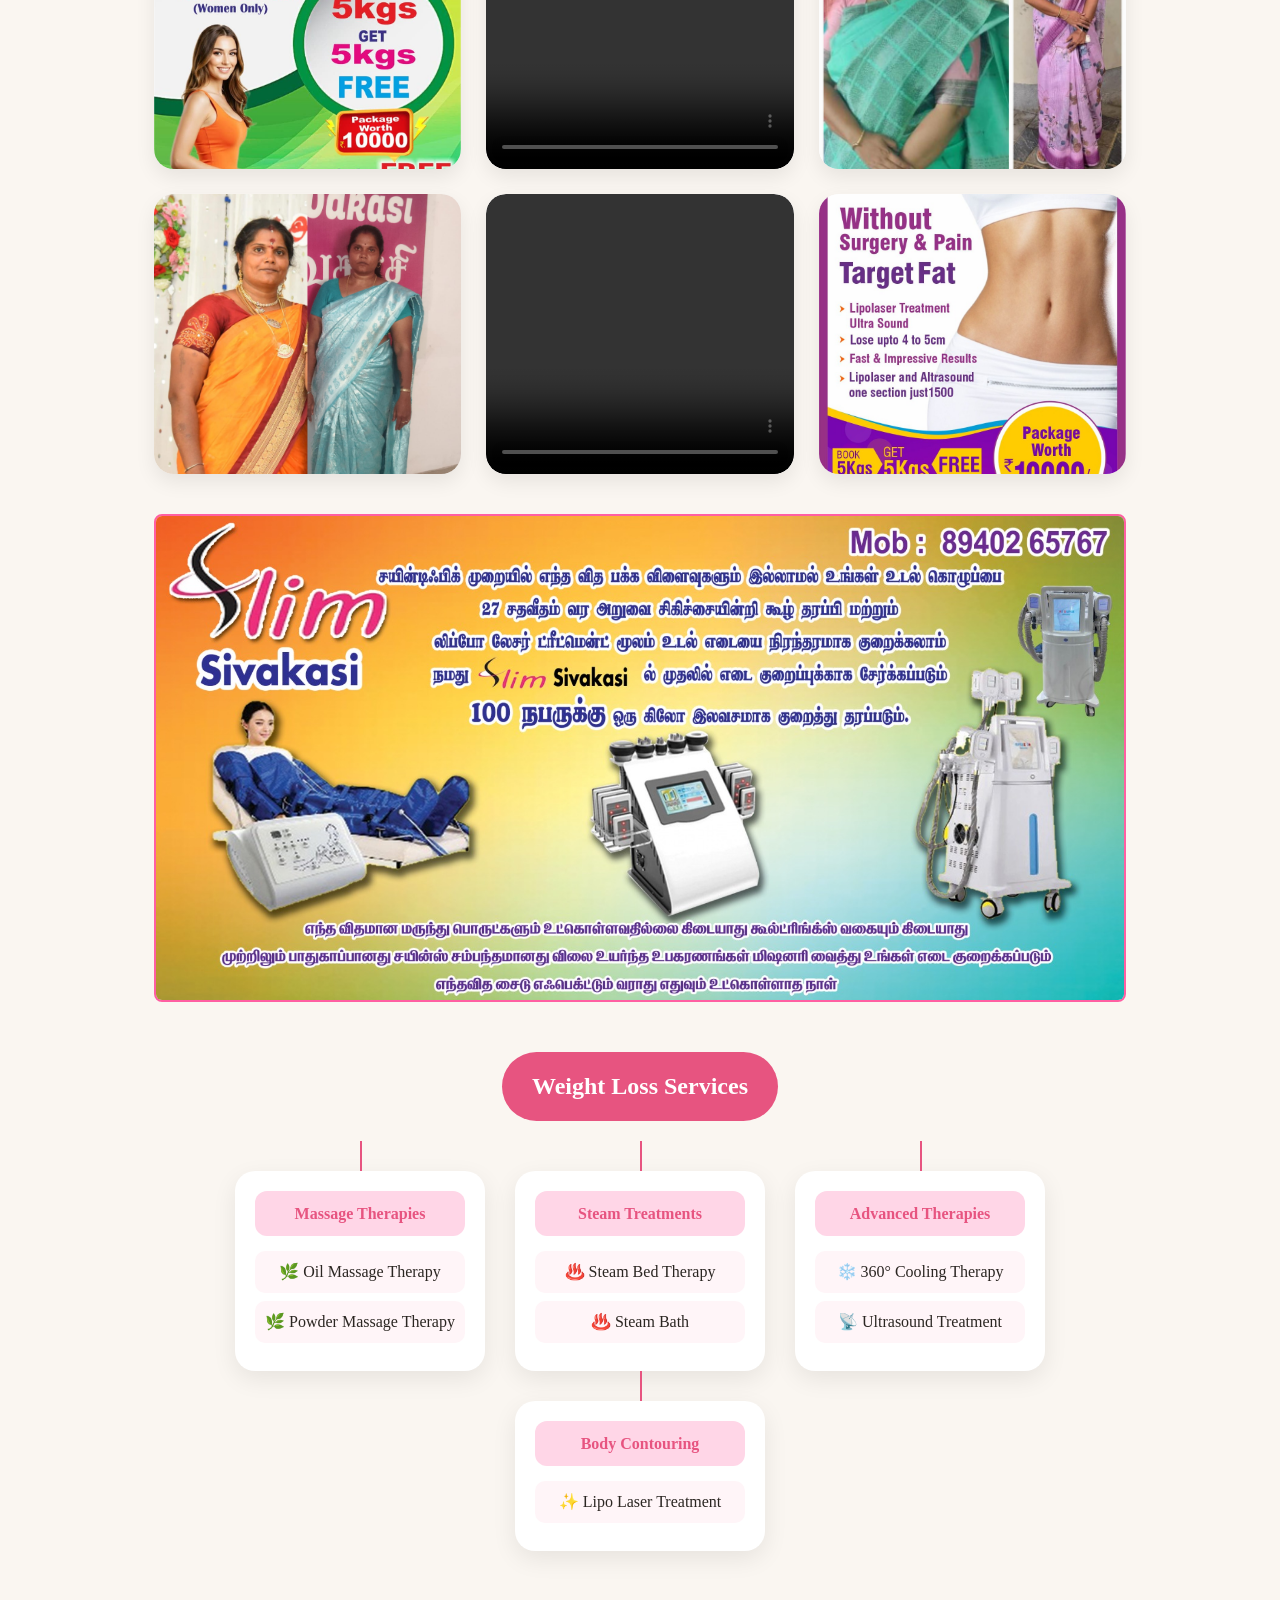
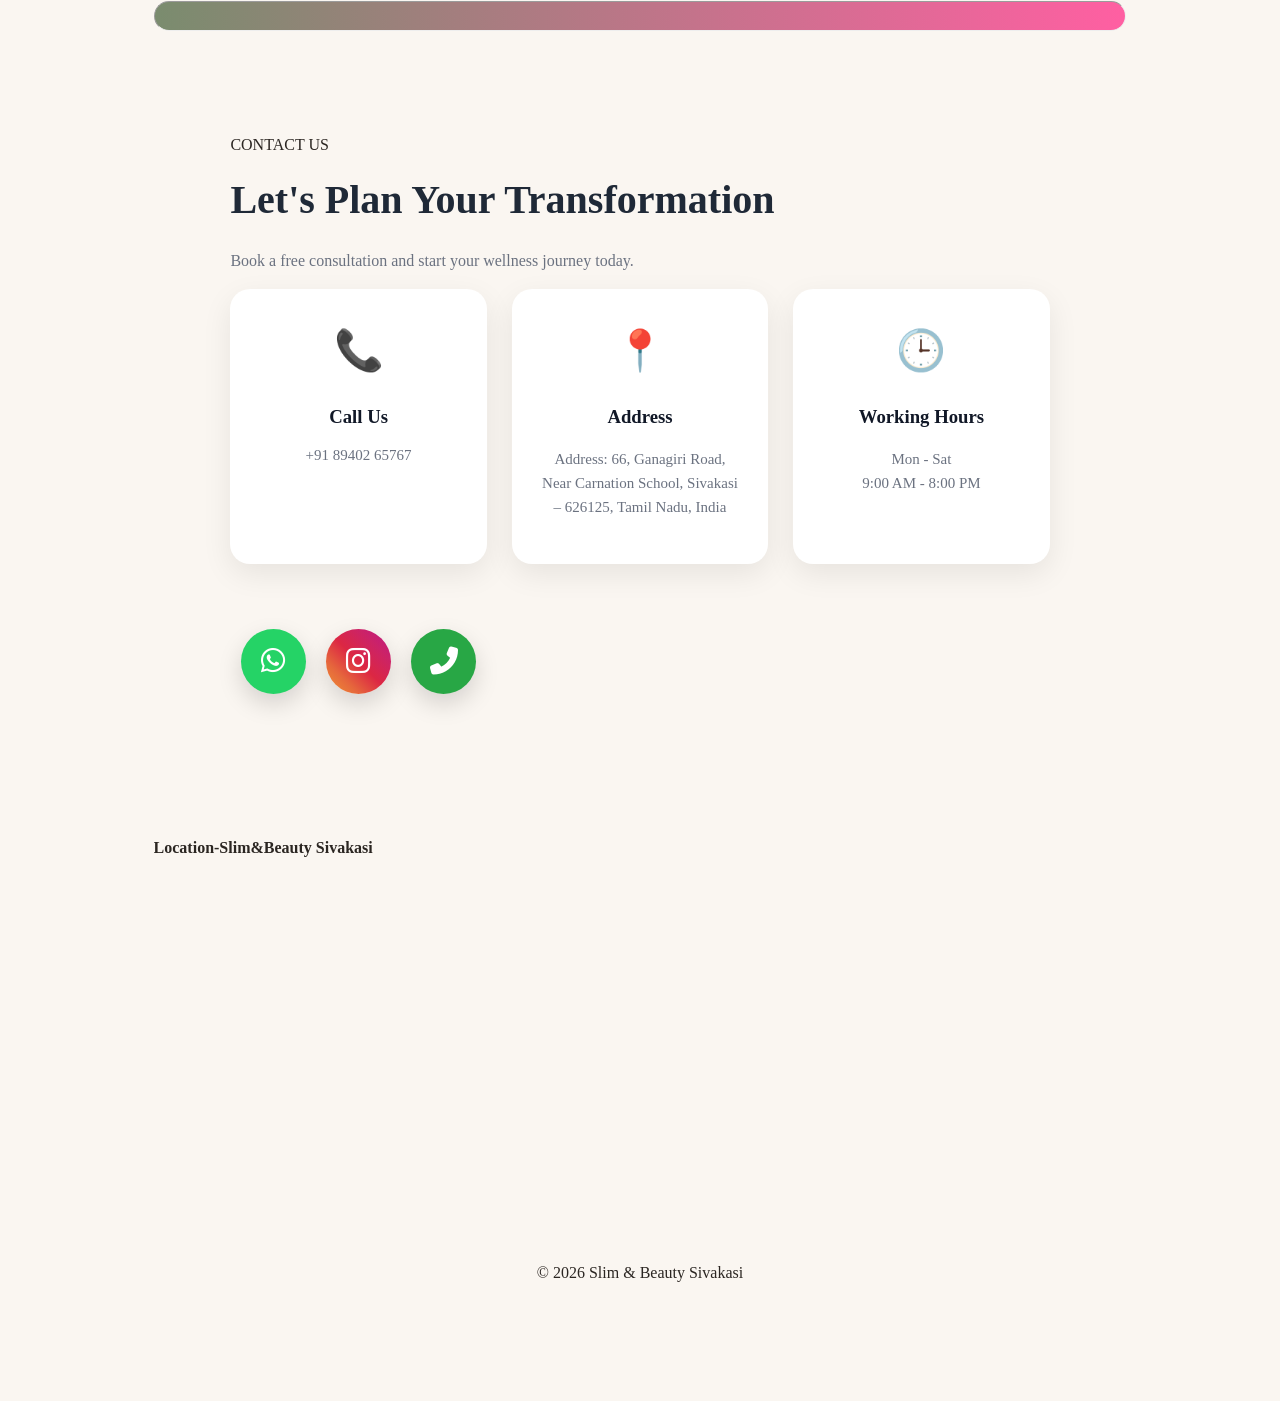
==== commit 4fcbffe3: "Add new gallery items to index.html" ====
--- a/index.html
+++ b/index.html
@@ -140,7 +140,13 @@
         <div class="gallery-item">
             <img src="bt6.png" alt="Beauty Service">
         </div>
+        <div class="gallery-item">
+            <img src="cer1.png" alt="Beauty Service">
+        </div>
         
+        <div class="gallery-item">
+            <img src="cer2.png" alt="Beauty Service">
+        </div>    
        
 
 
@@ -384,4 +390,4 @@
 
 <script src="script.js"></script>
 </body>
-</html>+</html>
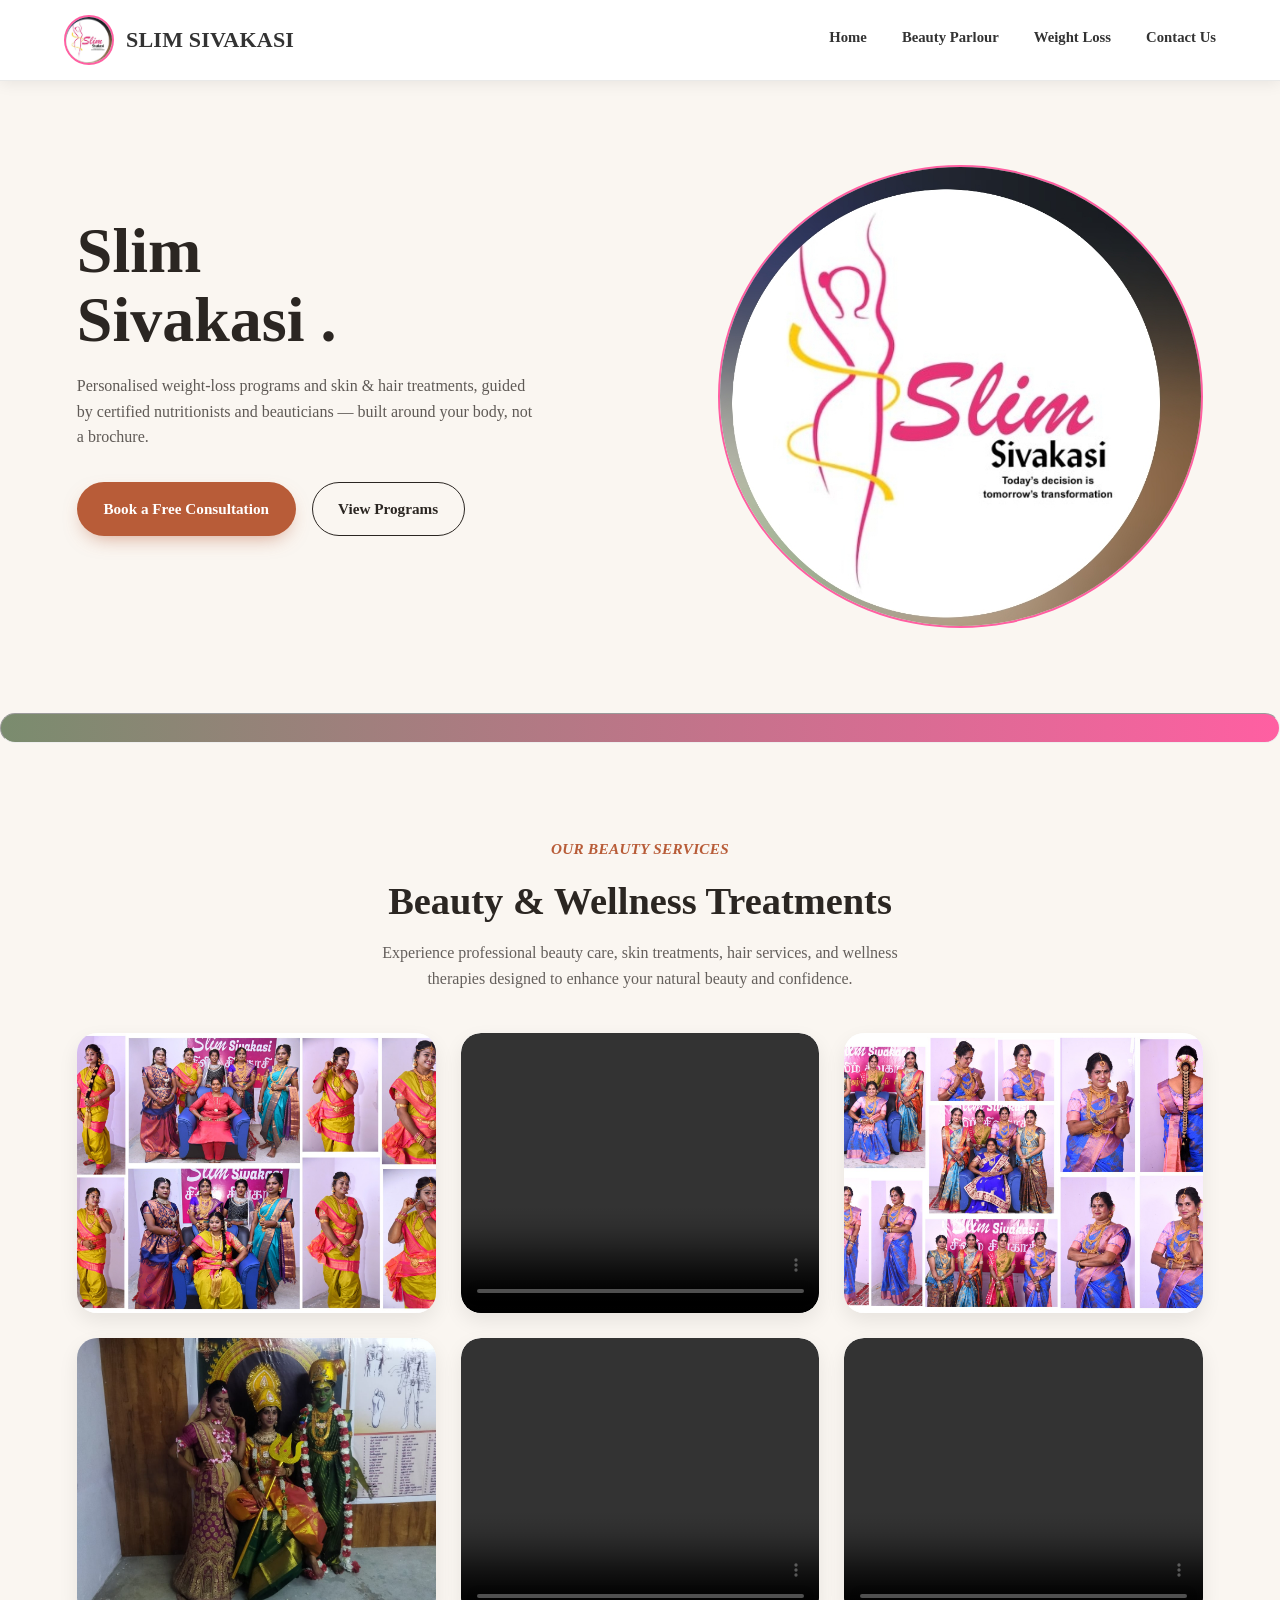
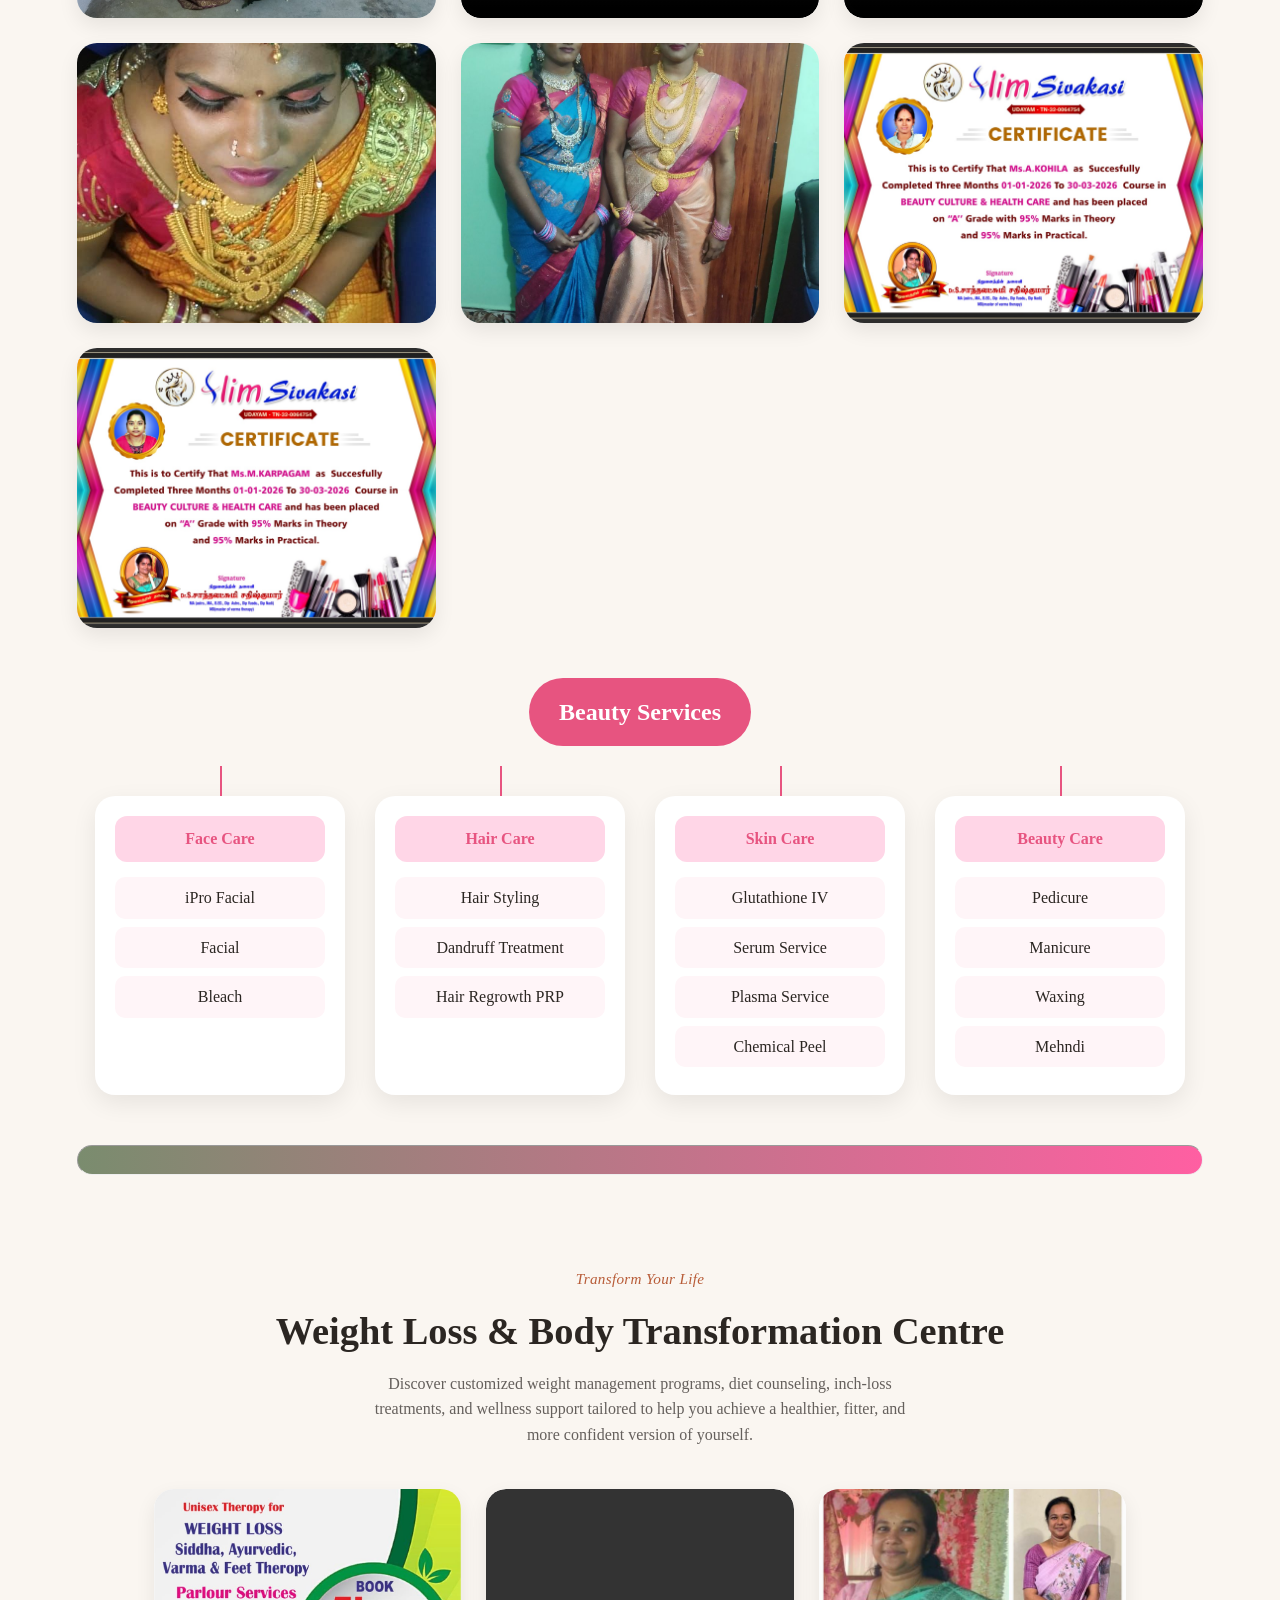
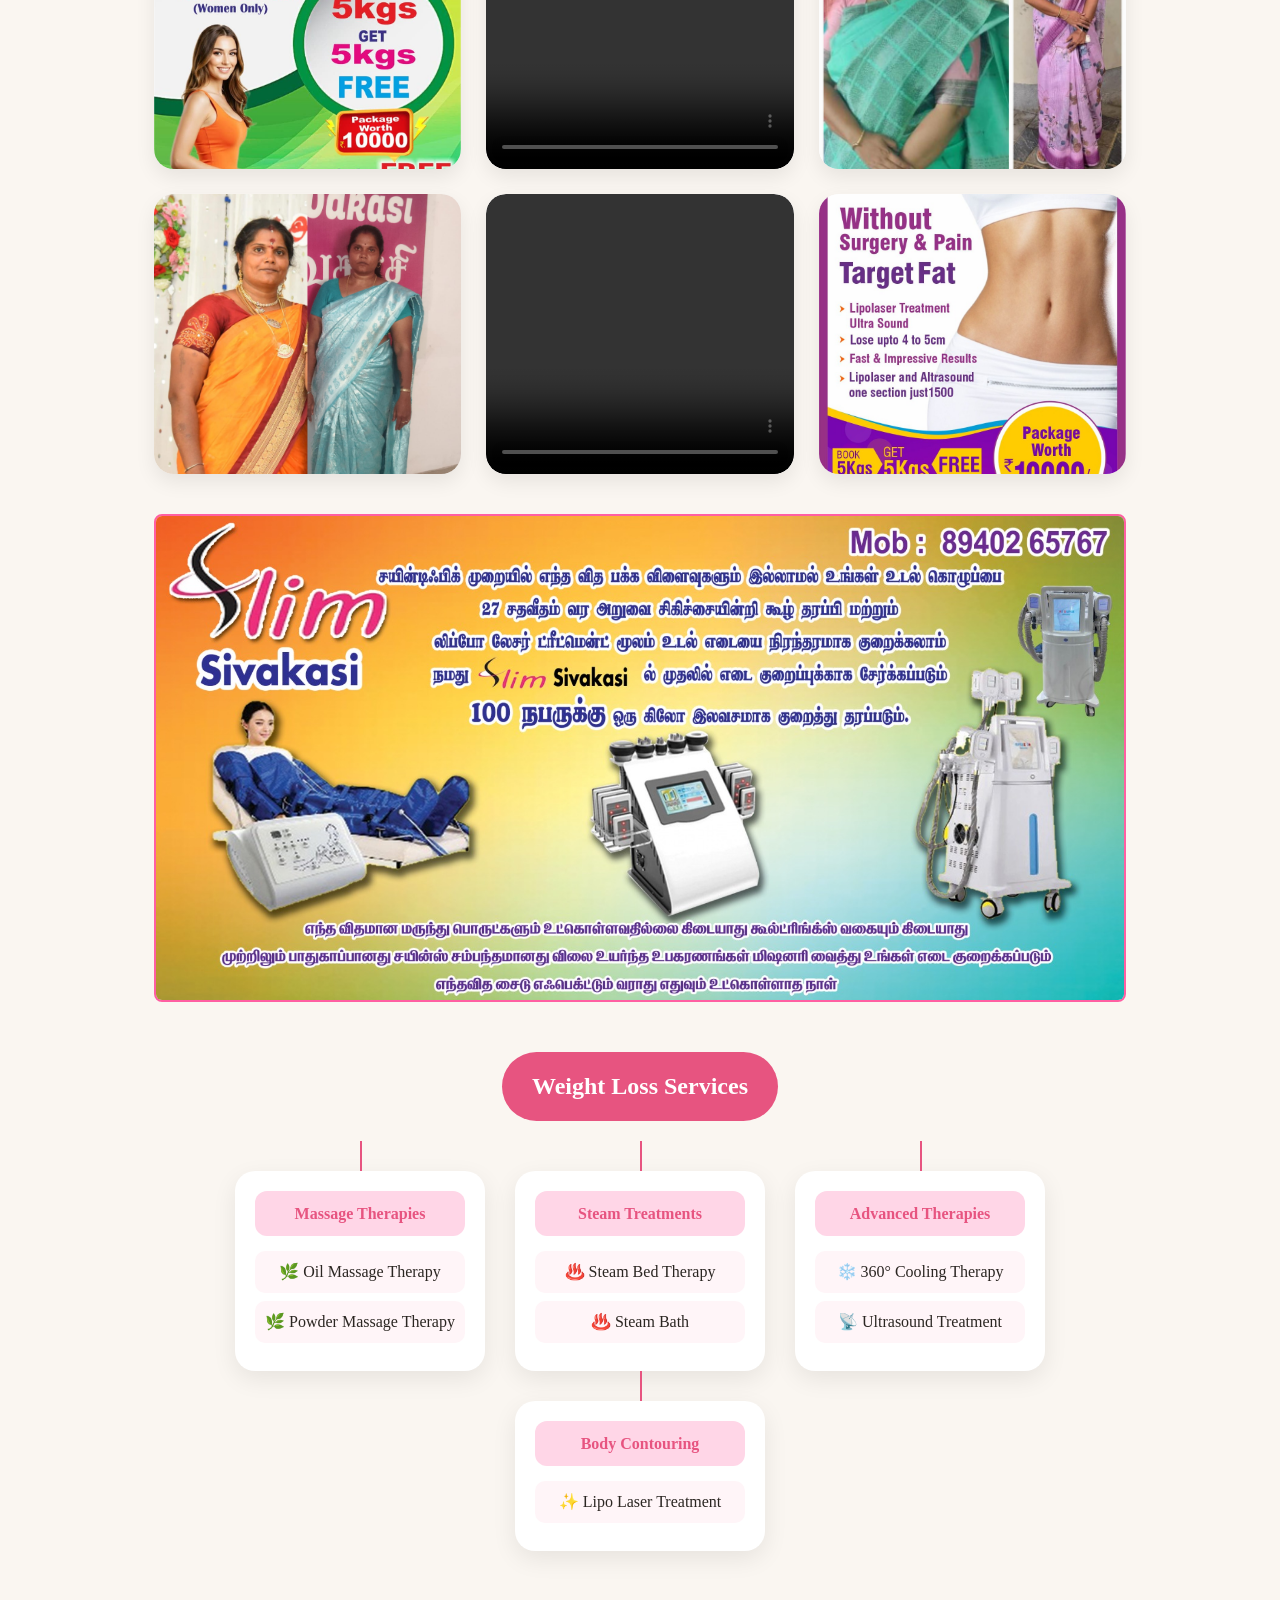
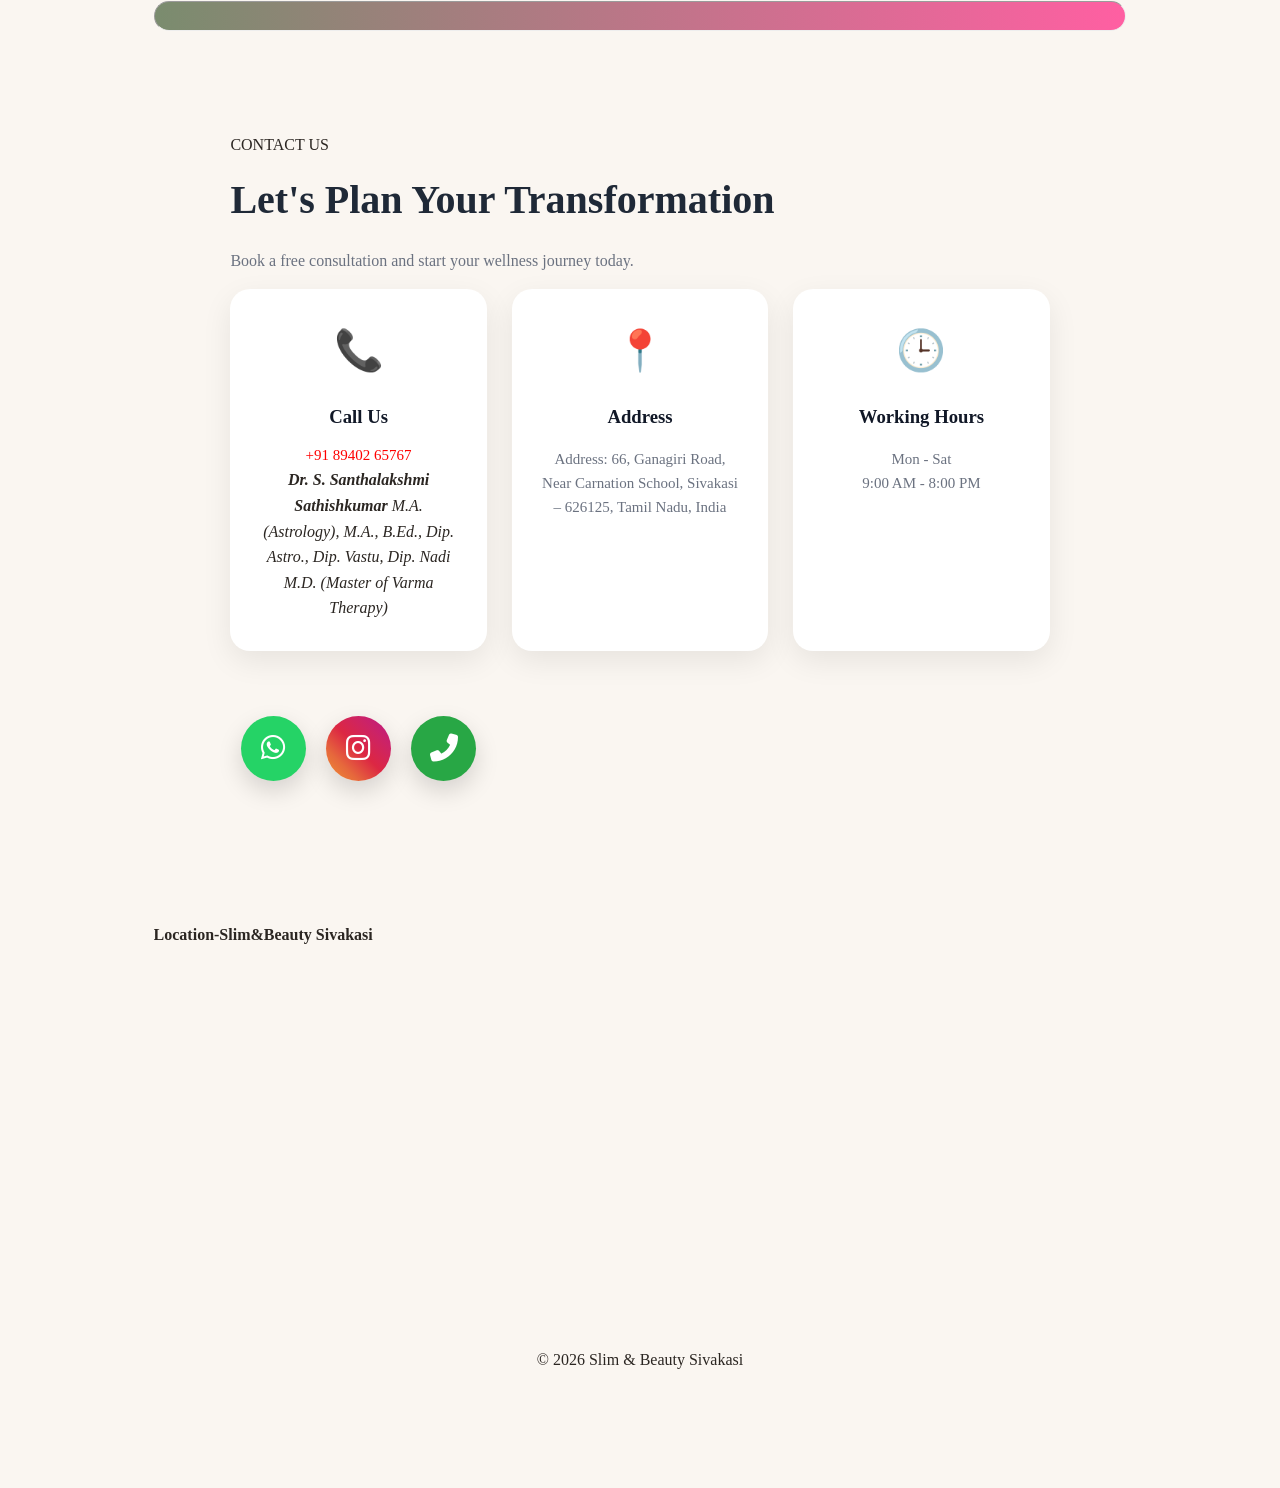
==== commit b91206e9: "Update contact information with styling" ====
--- a/index.html
+++ b/index.html
@@ -329,10 +329,16 @@
 
   <div class="contact-cards">
 
+   
     <div class="contact-box">
       <div class="icon">📞</div>
       <h3>Call Us</h3>
-      <a href="tel:+918940265767">+91 89402 65767</a>
+      <a href="tel:+918940265767" style="color: red;">+91 89402 65767</a><br>
+  
+      <i><b>Dr. S. Santhalakshmi Sathishkumar </b>
+        M.A. (Astrology), M.A., B.Ed., Dip. Astro., Dip. Vastu, Dip. Nadi
+        M.D. (Master of Varma Therapy)
+      </i>
     </div>
 
    
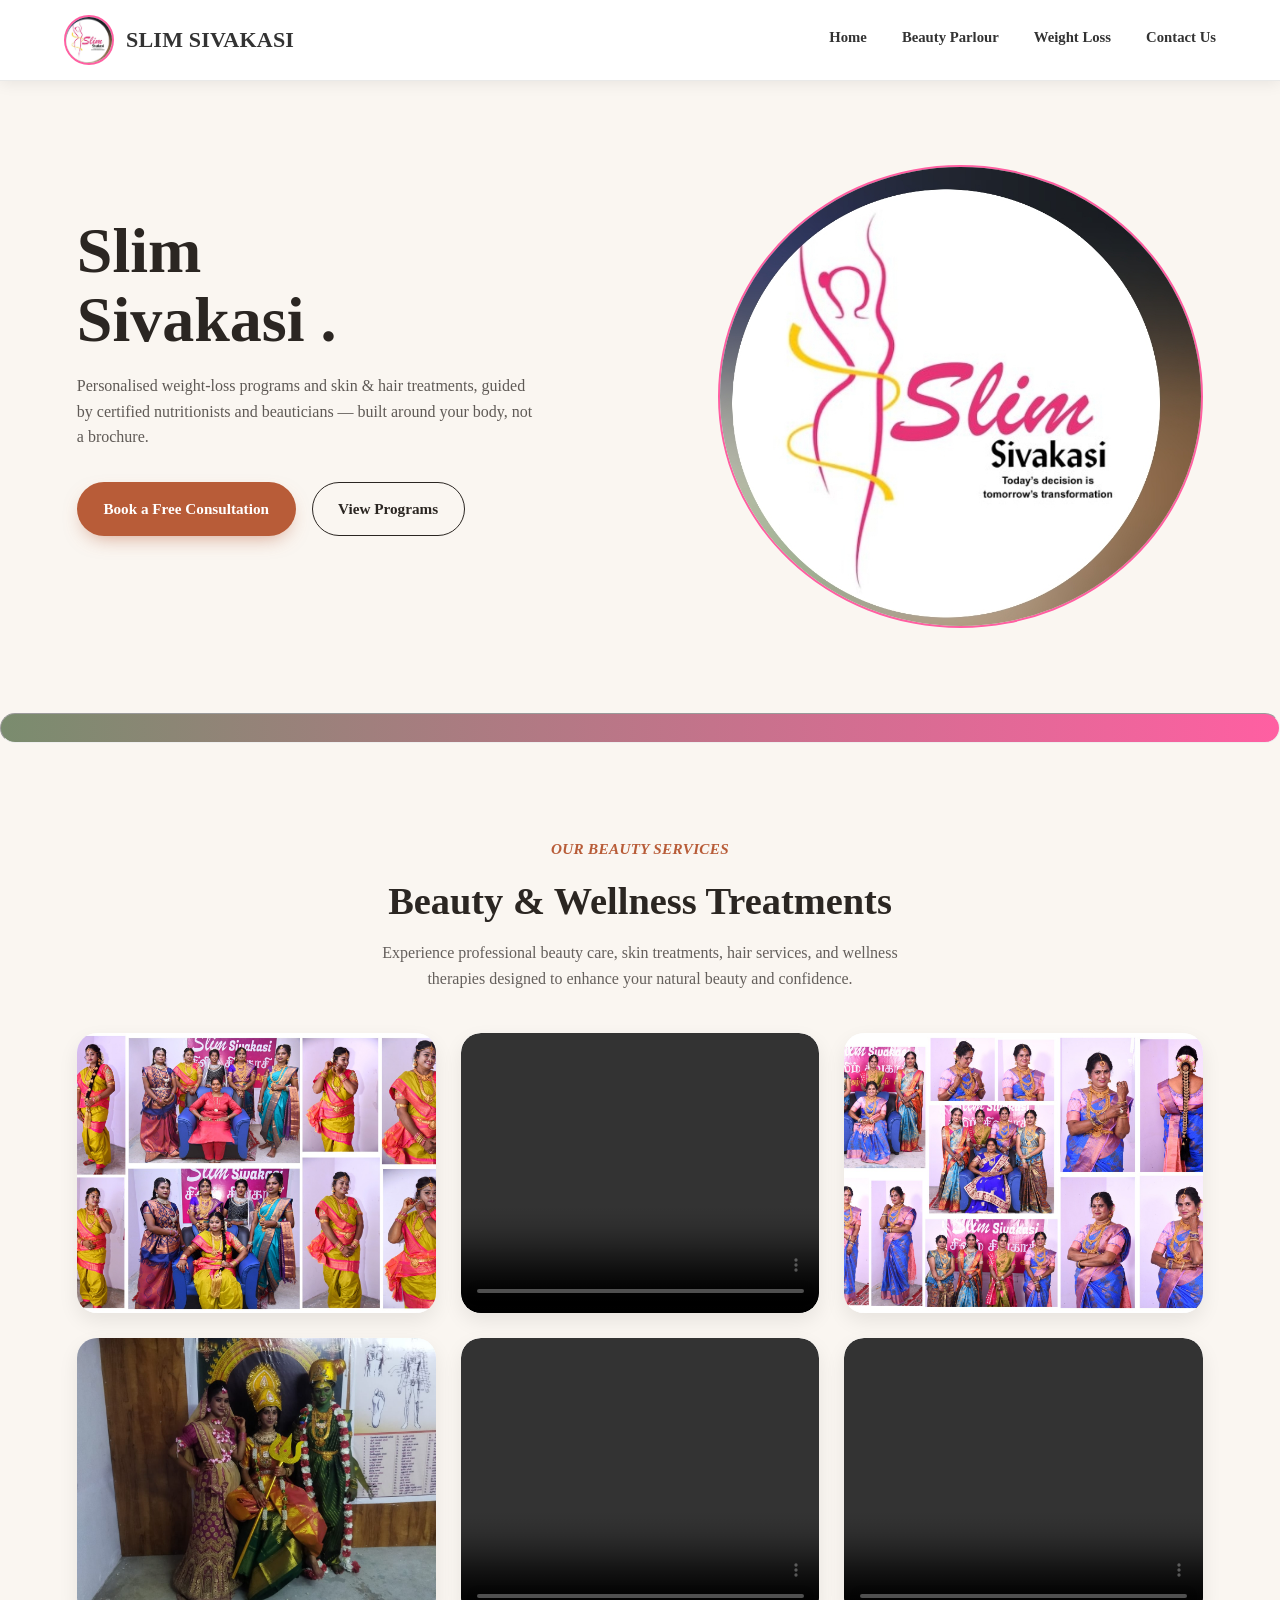
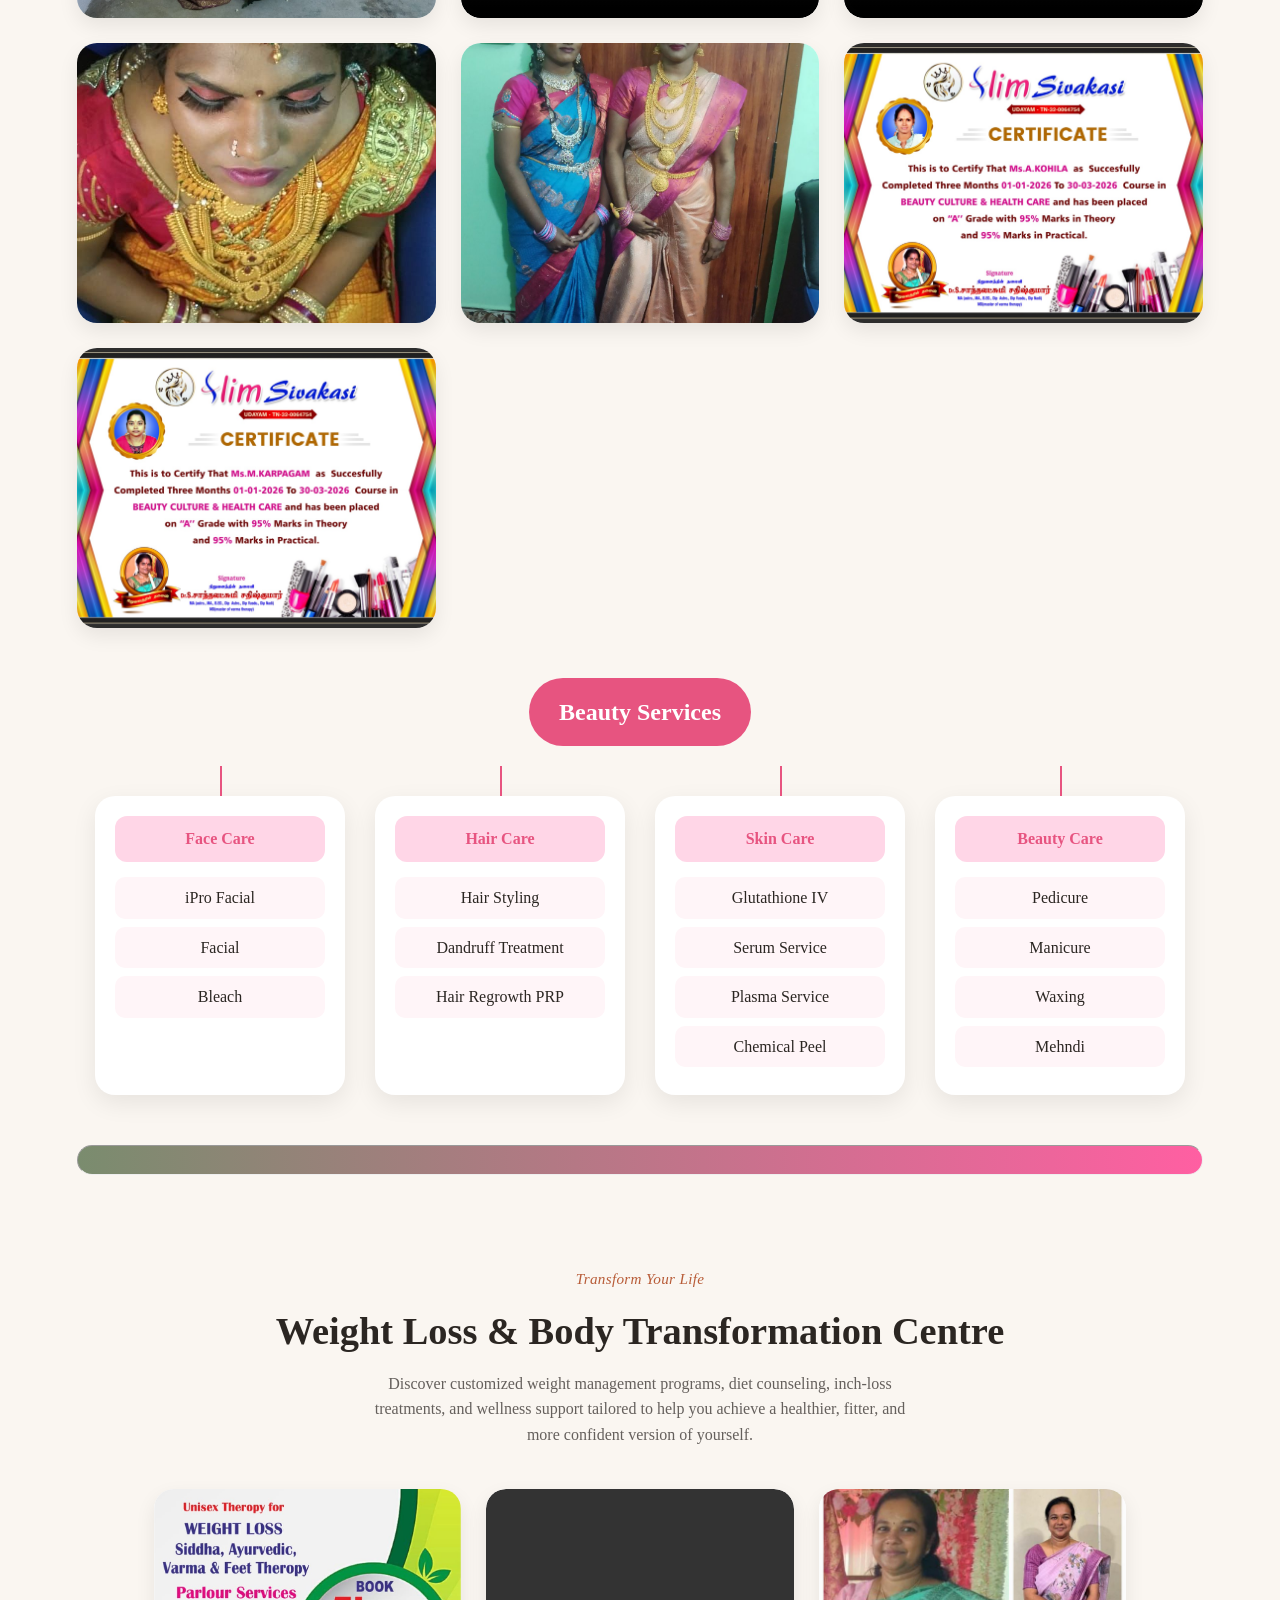
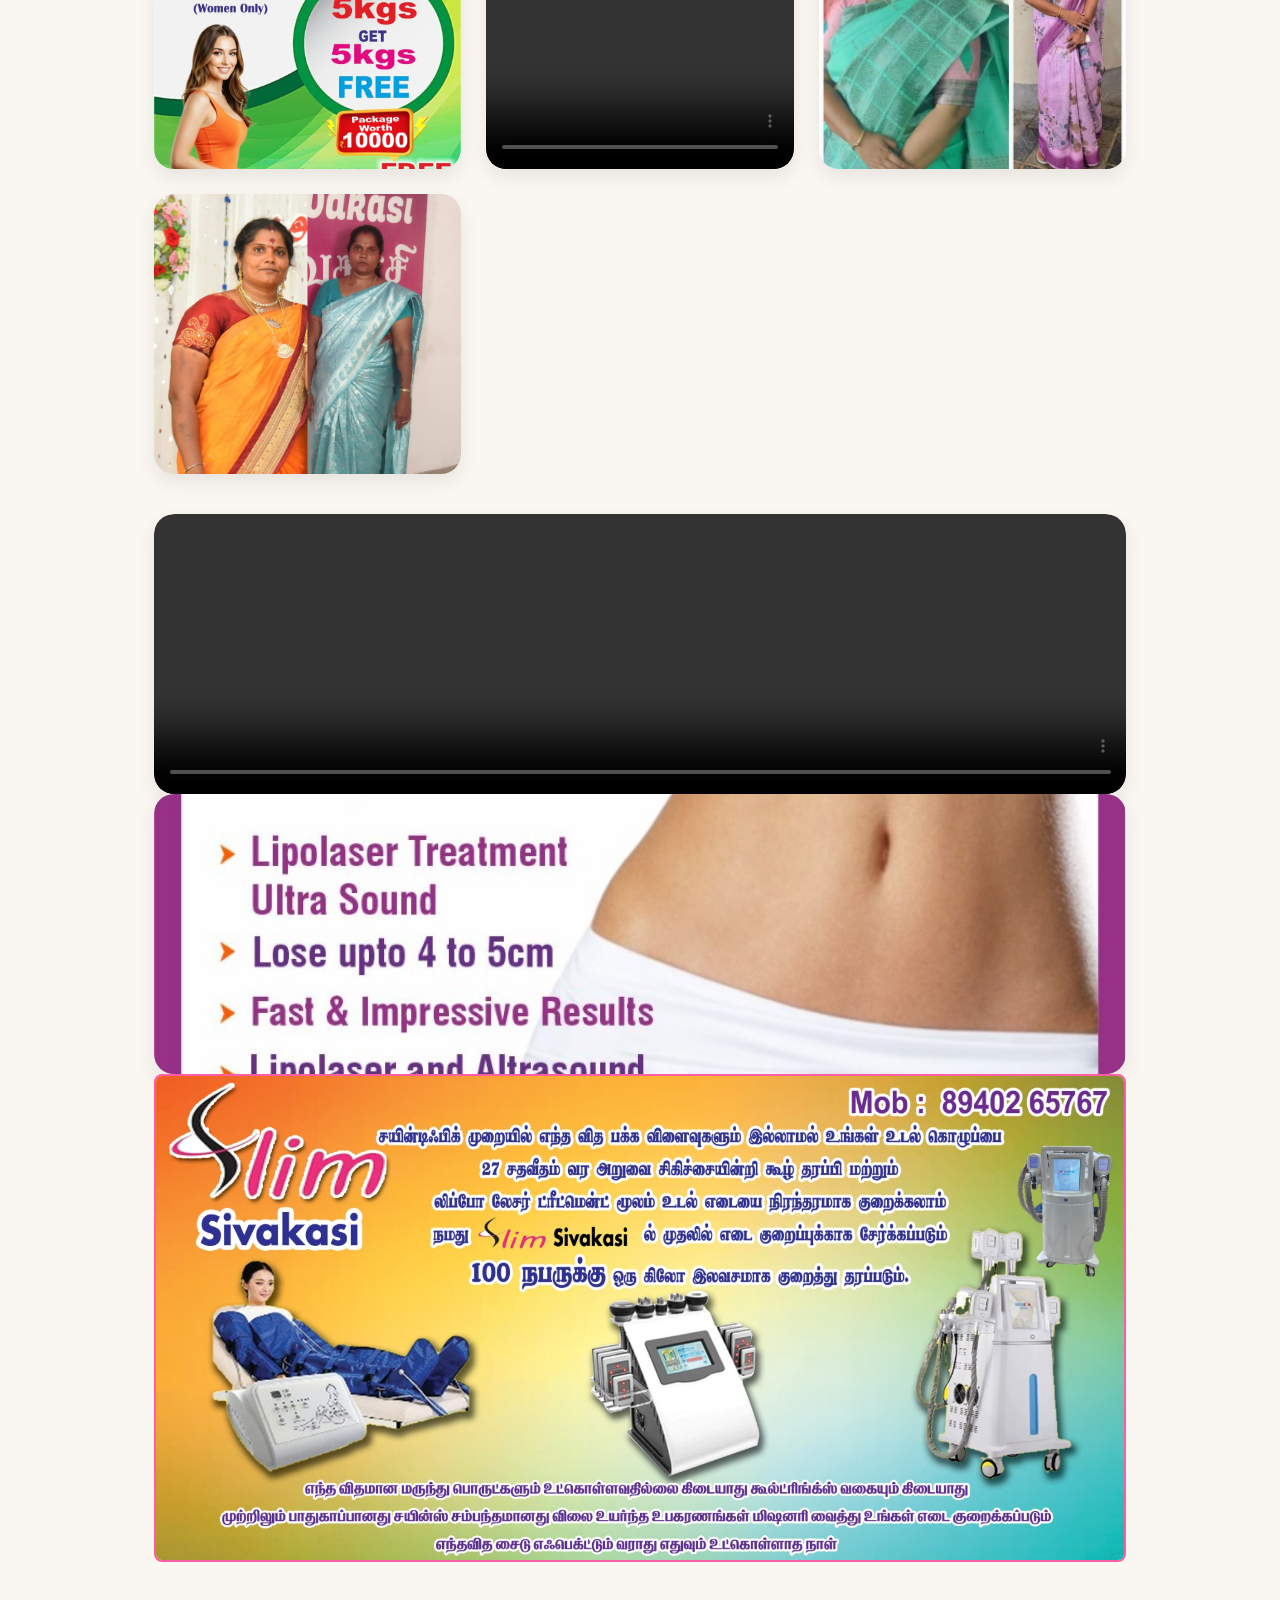
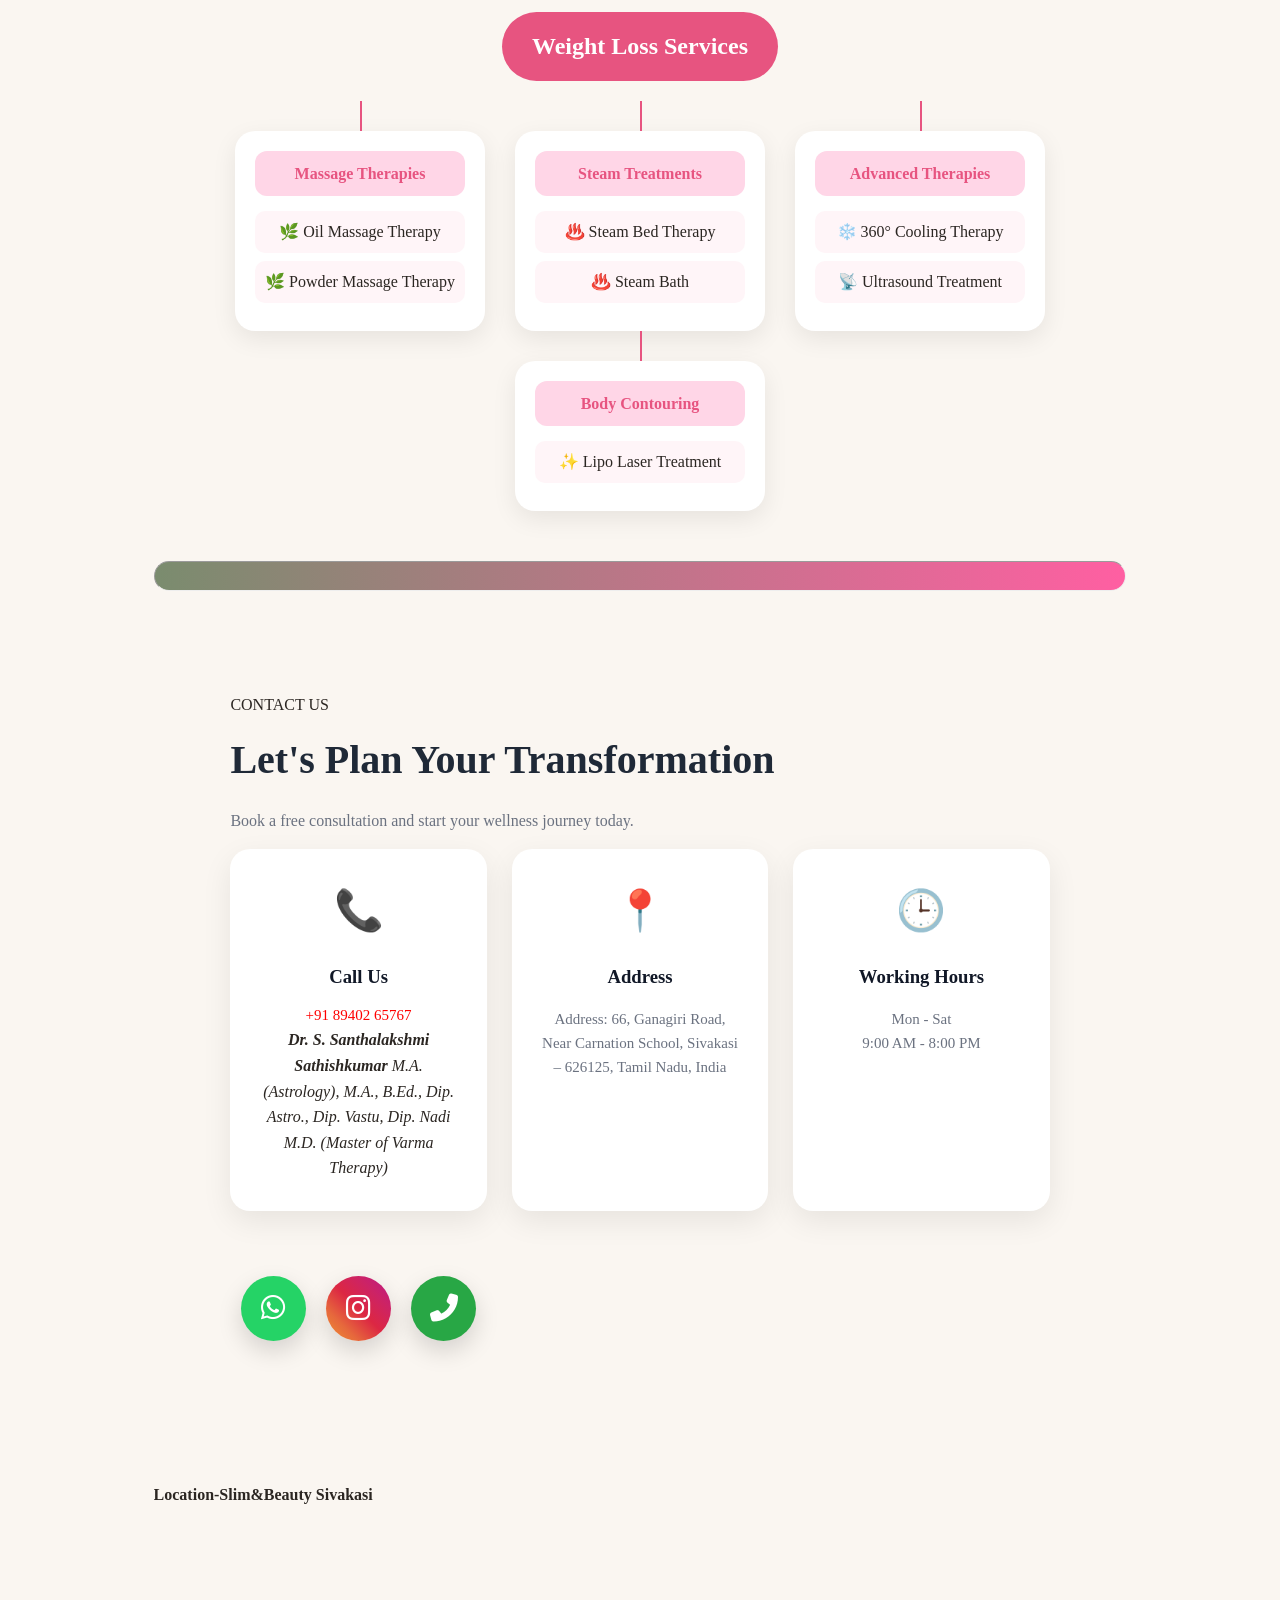
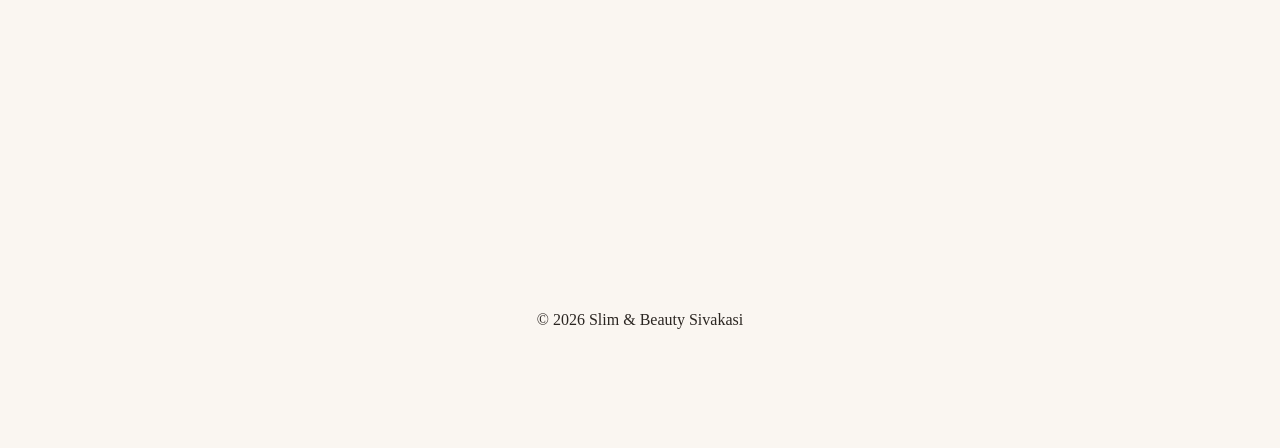
==== commit c2eaad33: "Update index.html" ====
--- a/index.html
+++ b/index.html
@@ -3,7 +3,9 @@
 <head>
 <meta charset="UTF-8" />
 <meta name="viewport" content="width=device-width, initial-scale=1.0" />
-<title>Lumière | Weight Loss & Beauty Studio</title>
+  <meta name="google-site-verification" content="iSmbh4MWKRV24amdkntxEhNT-4JXILfkBQMkMOofWnI" />
+<title>Slim&Beauty Sivakasi</title>
+  
 <link rel="stylesheet" href="https://cdnjs.cloudflare.com/ajax/libs/font-awesome/6.5.2/css/all.min.css">
 <link rel="preconnect" href="https://fonts.googleapis.com">
 <link rel="preconnect" href="https://fonts.gstatic.com" crossorigin>
@@ -247,6 +249,12 @@
             <img src="wi2.png" alt="Weight Loss Service" img style="
          width: 100%;" />
 
+          <video controls autoplay muted loop>
+           <source src="wev4.mp4" type="video/mp4">
+             Your browser does not support the video tag.
+          </video>
+        </div>
+
         </div>
 
         <div class="gallery-item">
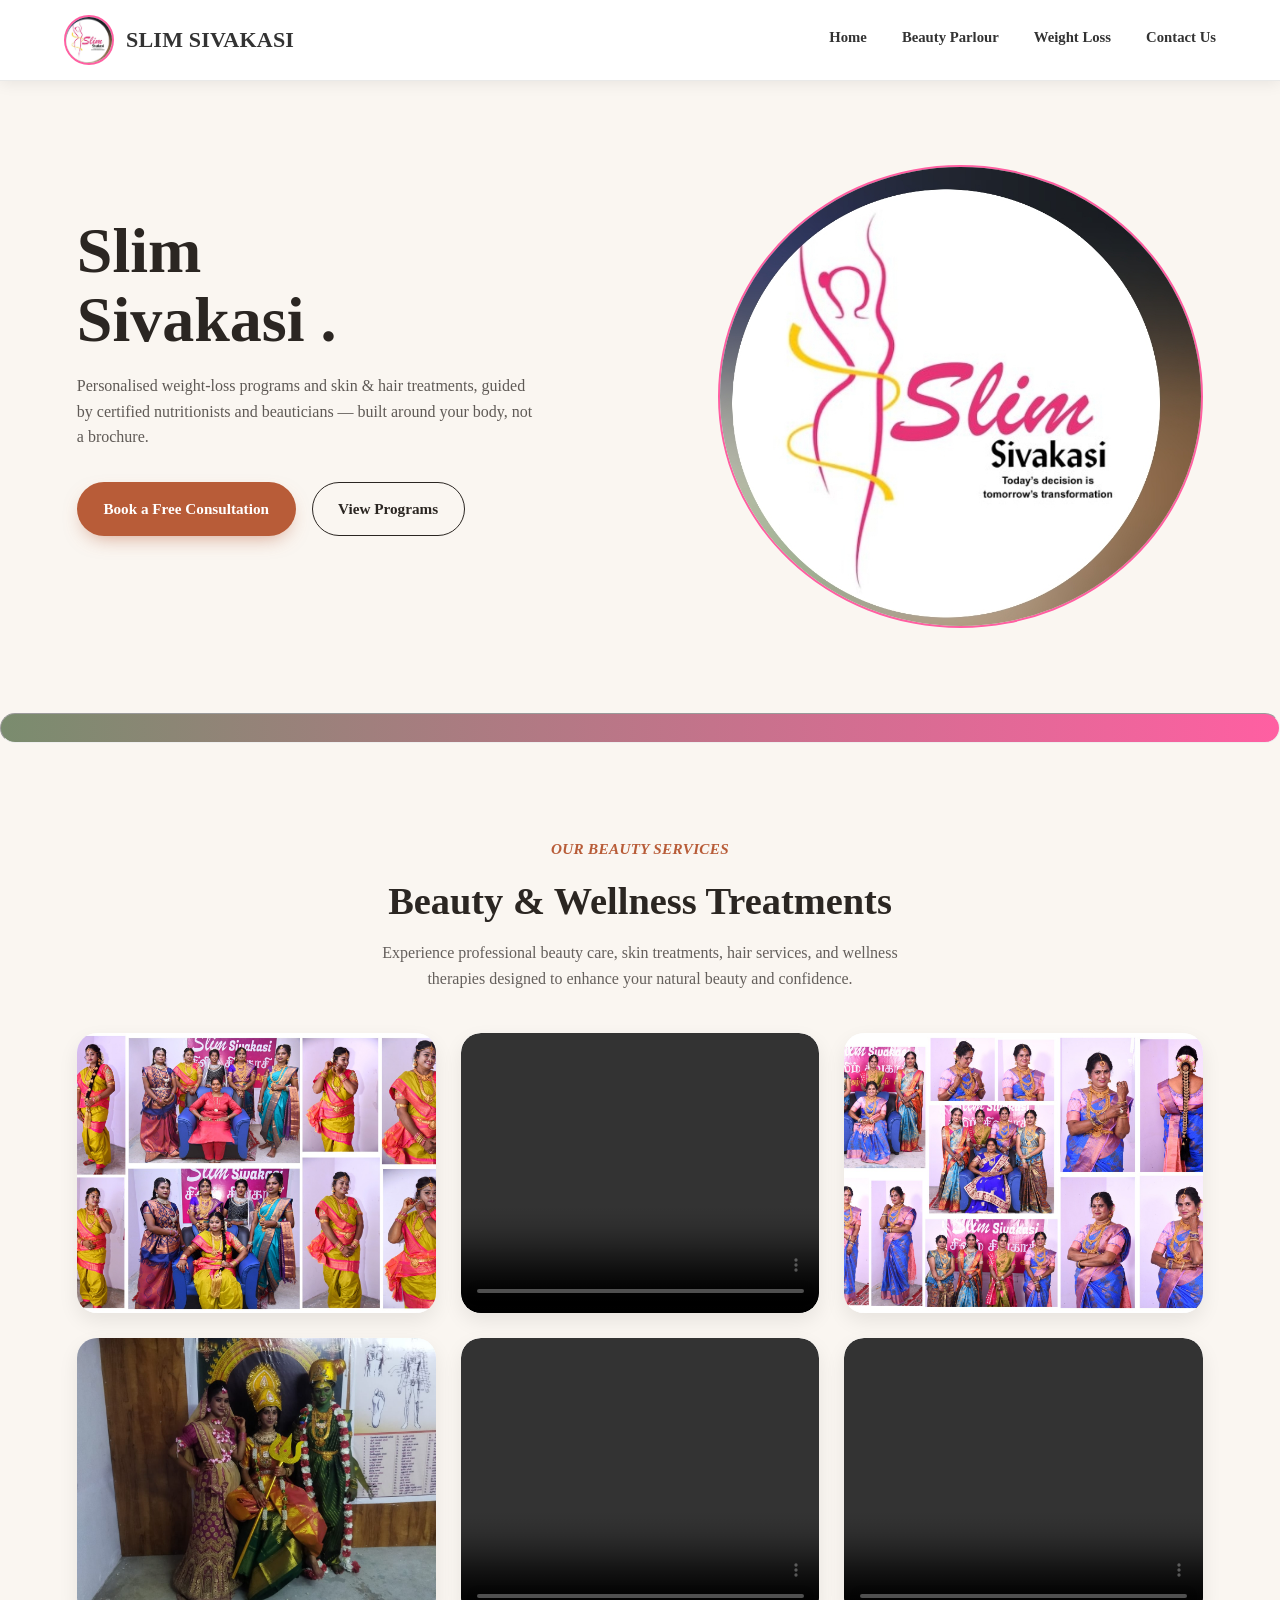
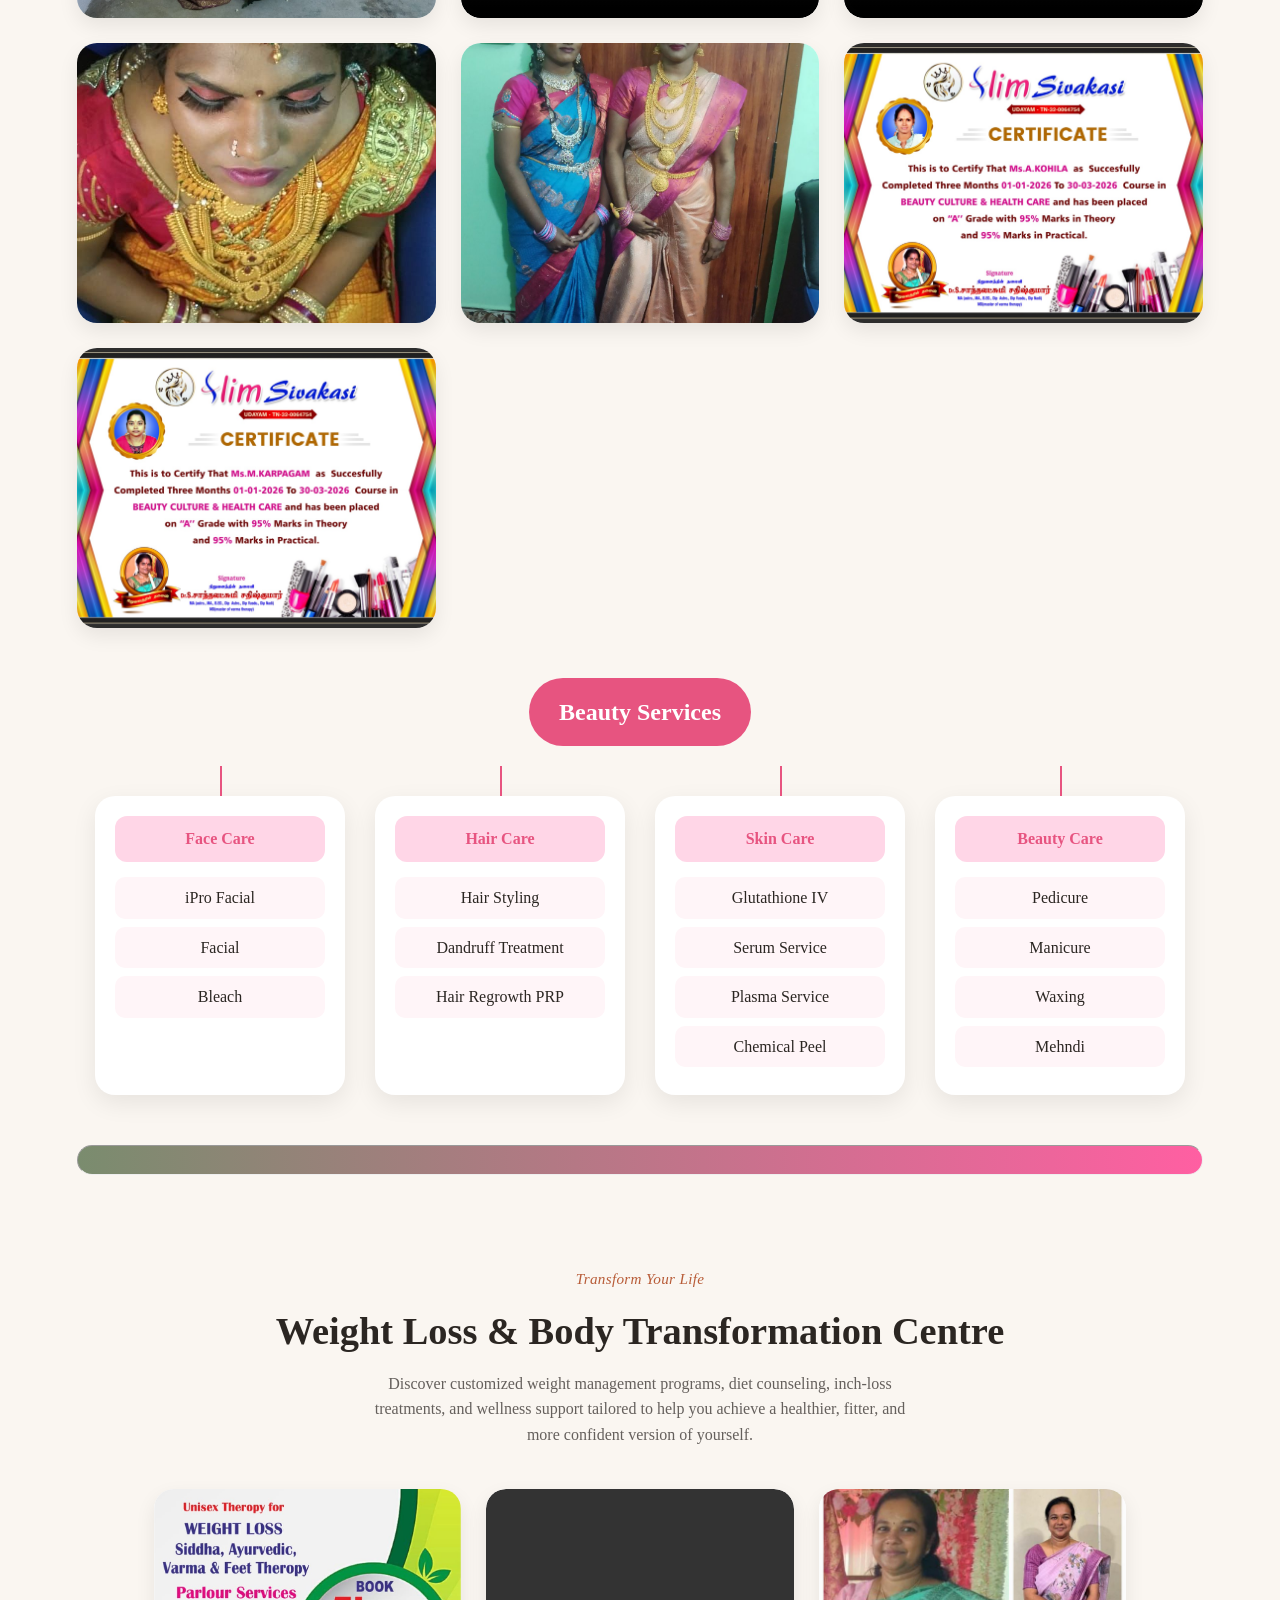
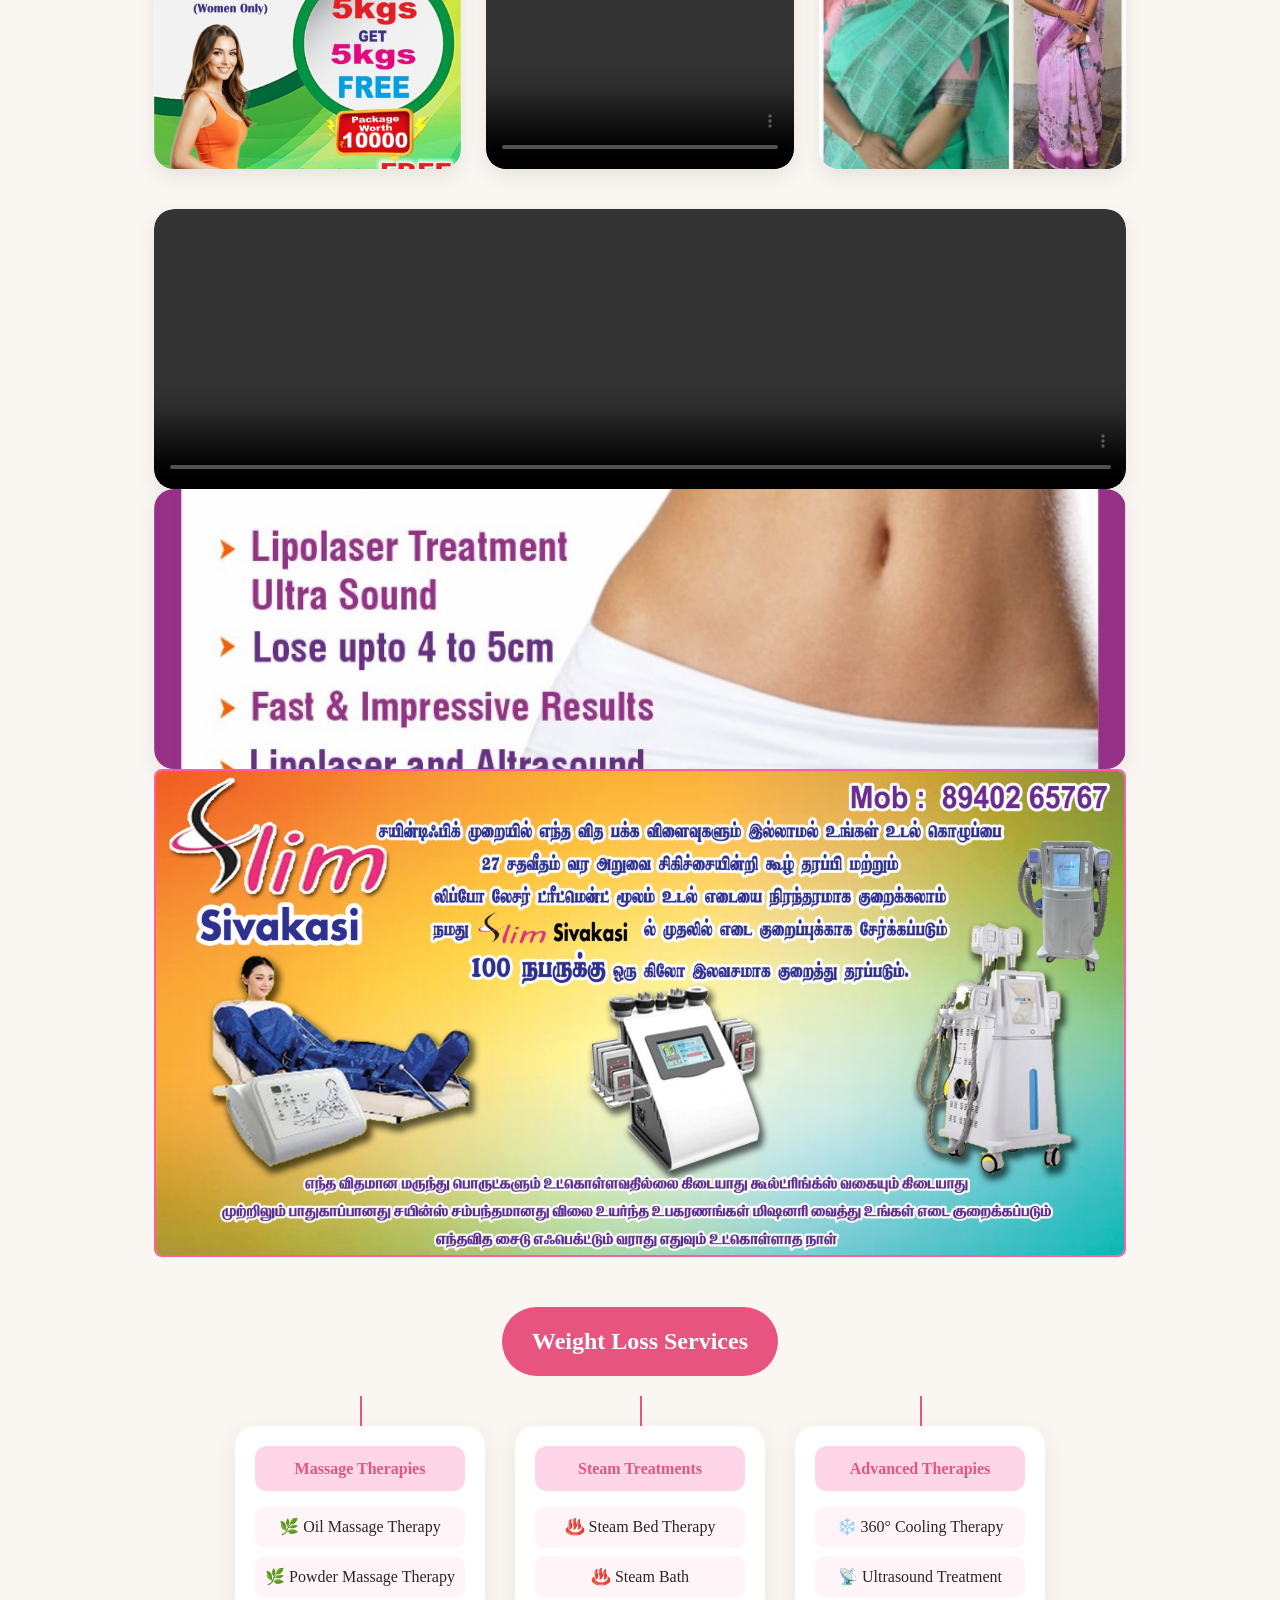
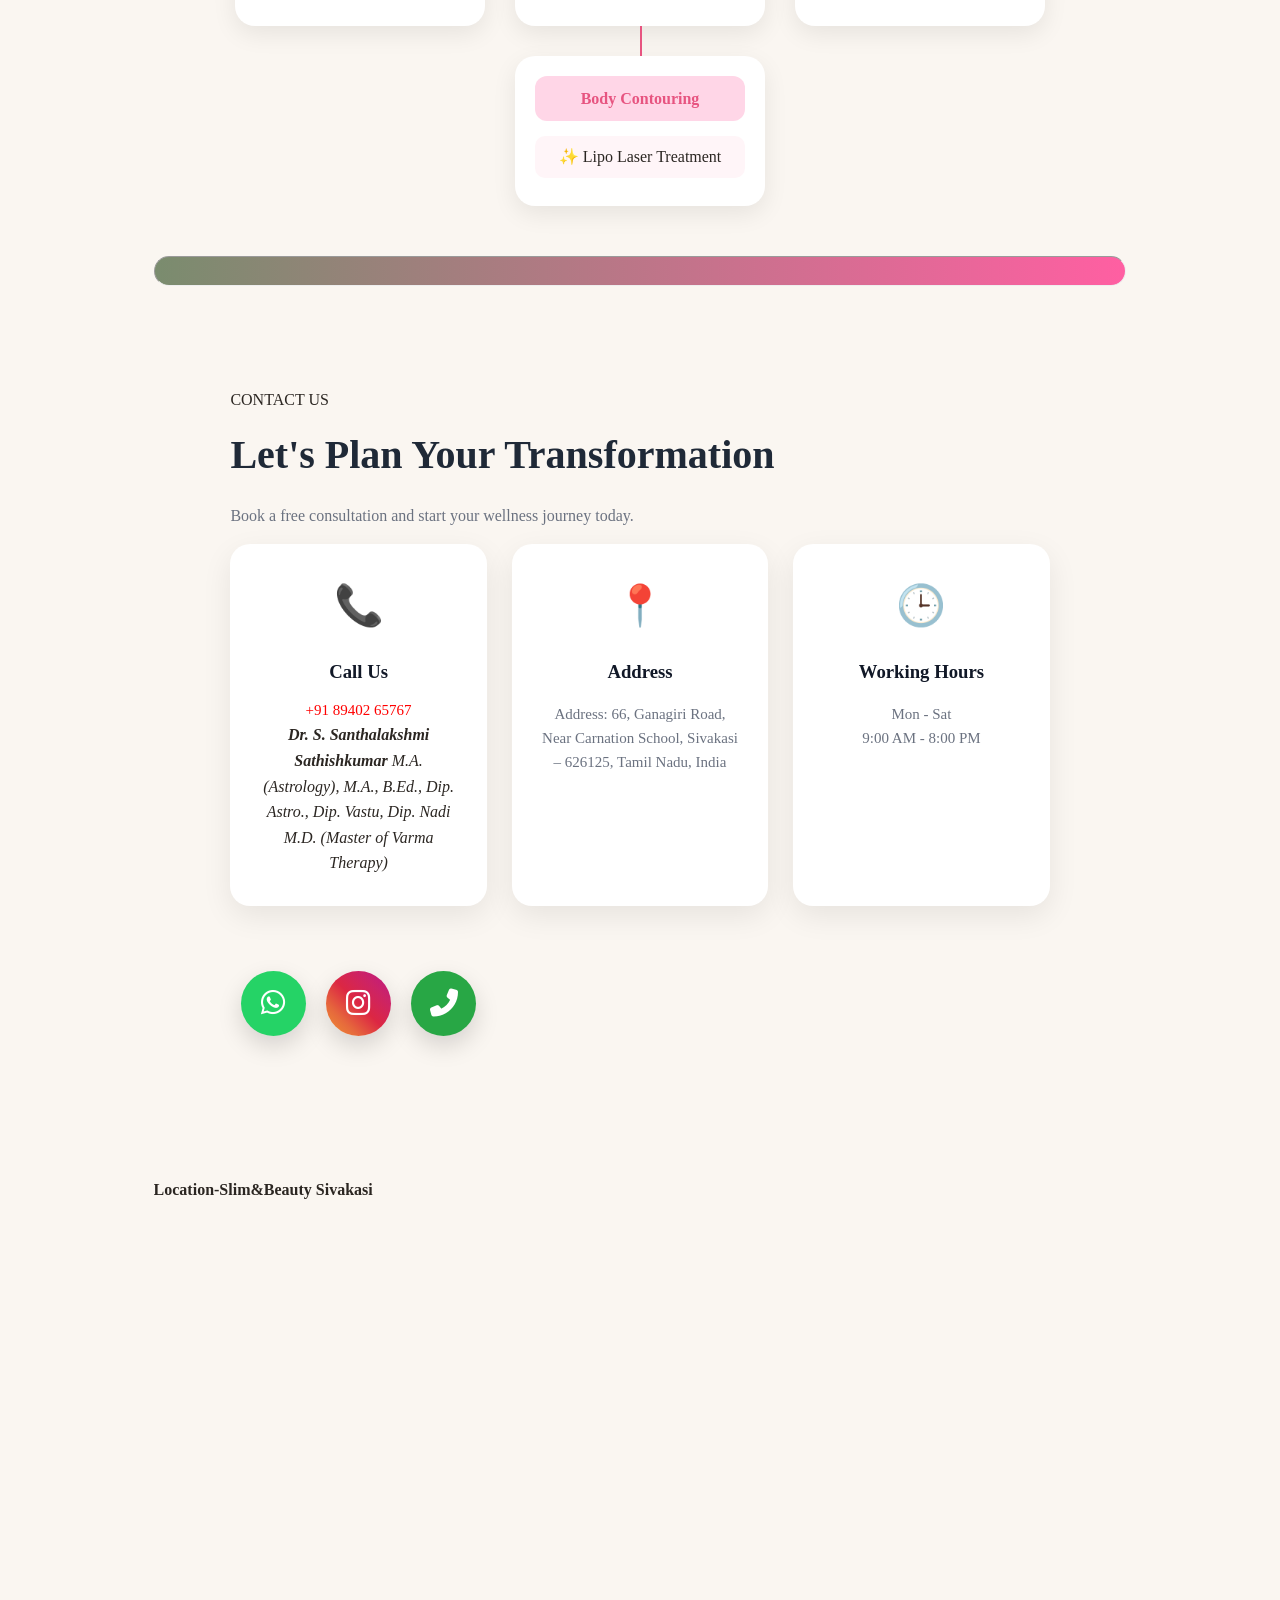
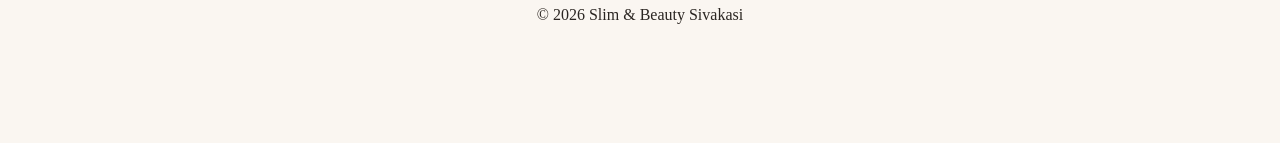
==== commit e15e5615: "Remove image and video from gallery Removed an image and a video from the gallery section." ====
--- a/index.html
+++ b/index.html
@@ -245,15 +245,7 @@
         </div>
         
 
-        <div class="gallery-item">
-            <img src="wi2.png" alt="Weight Loss Service" img style="
-         width: 100%;" />
-
-          <video controls autoplay muted loop>
-           <source src="wev4.mp4" type="video/mp4">
-             Your browser does not support the video tag.
-          </video>
-        </div>
+       
 
         </div>
 
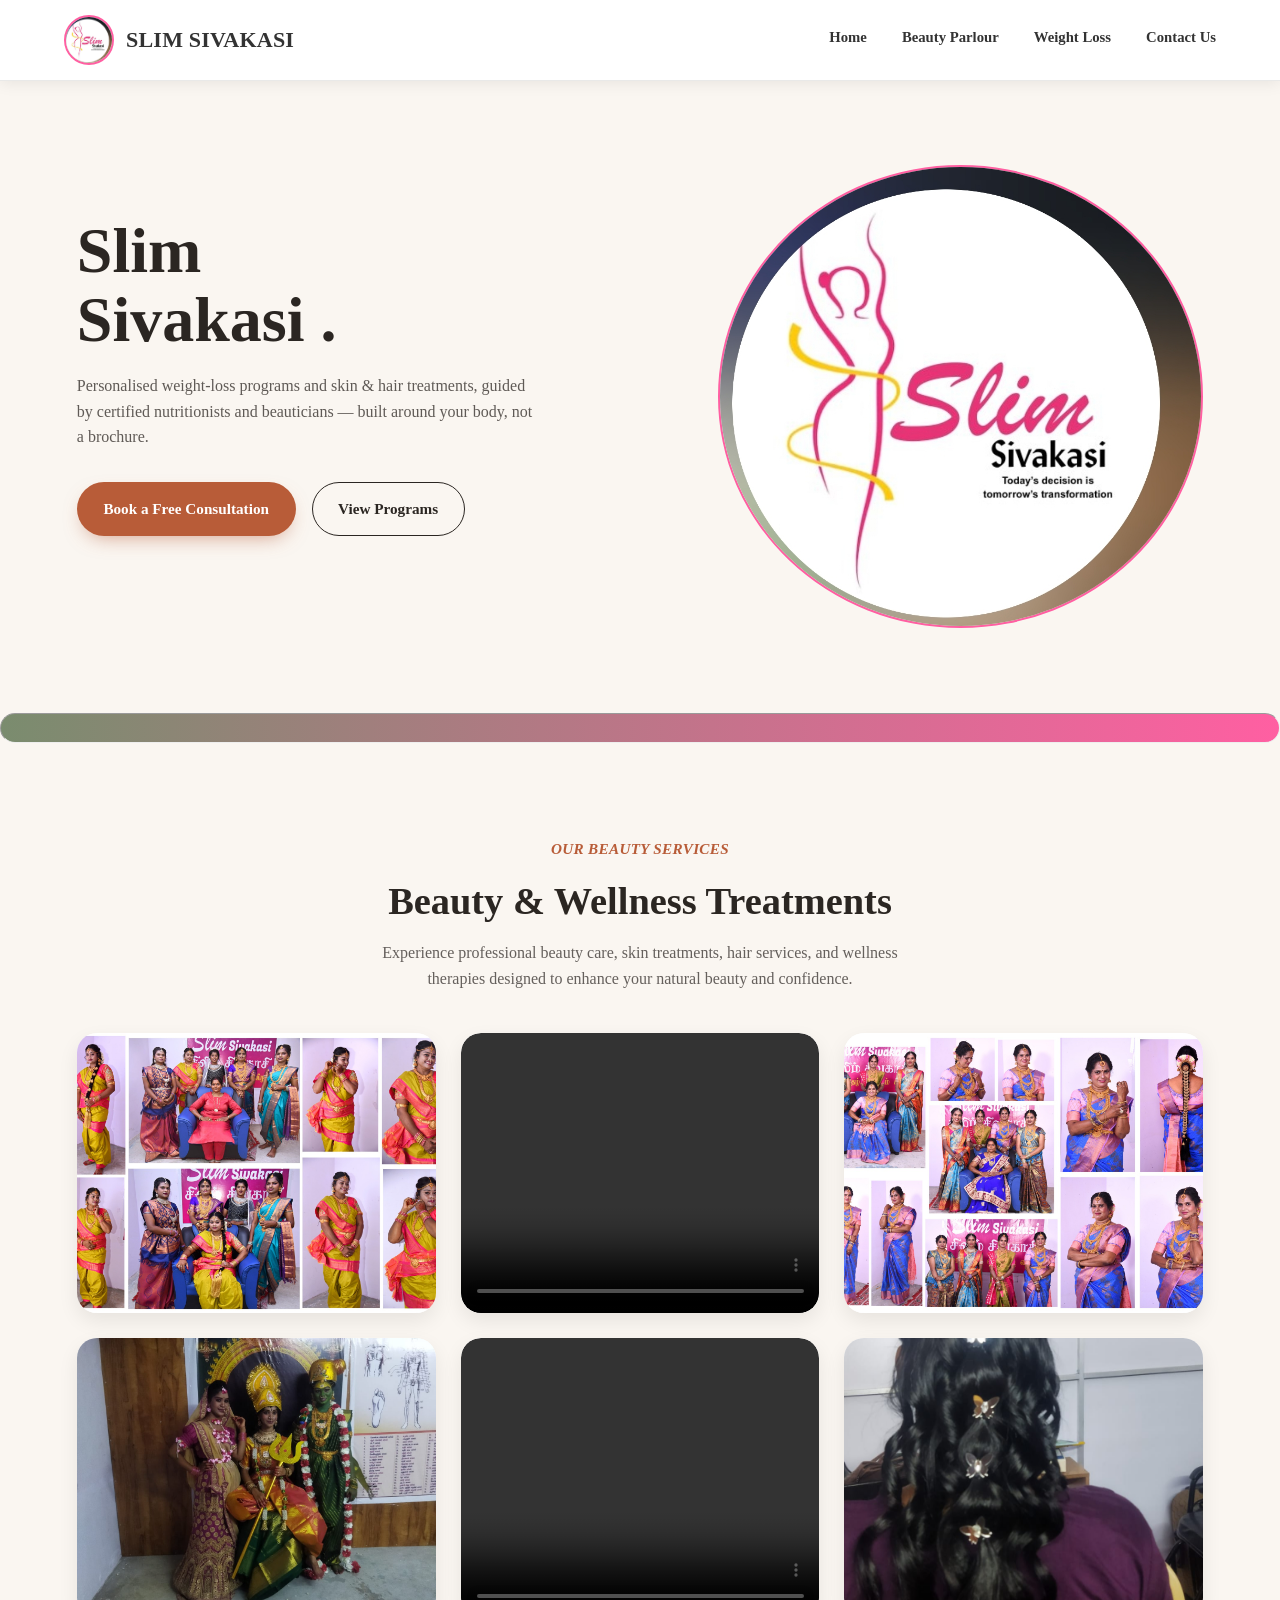
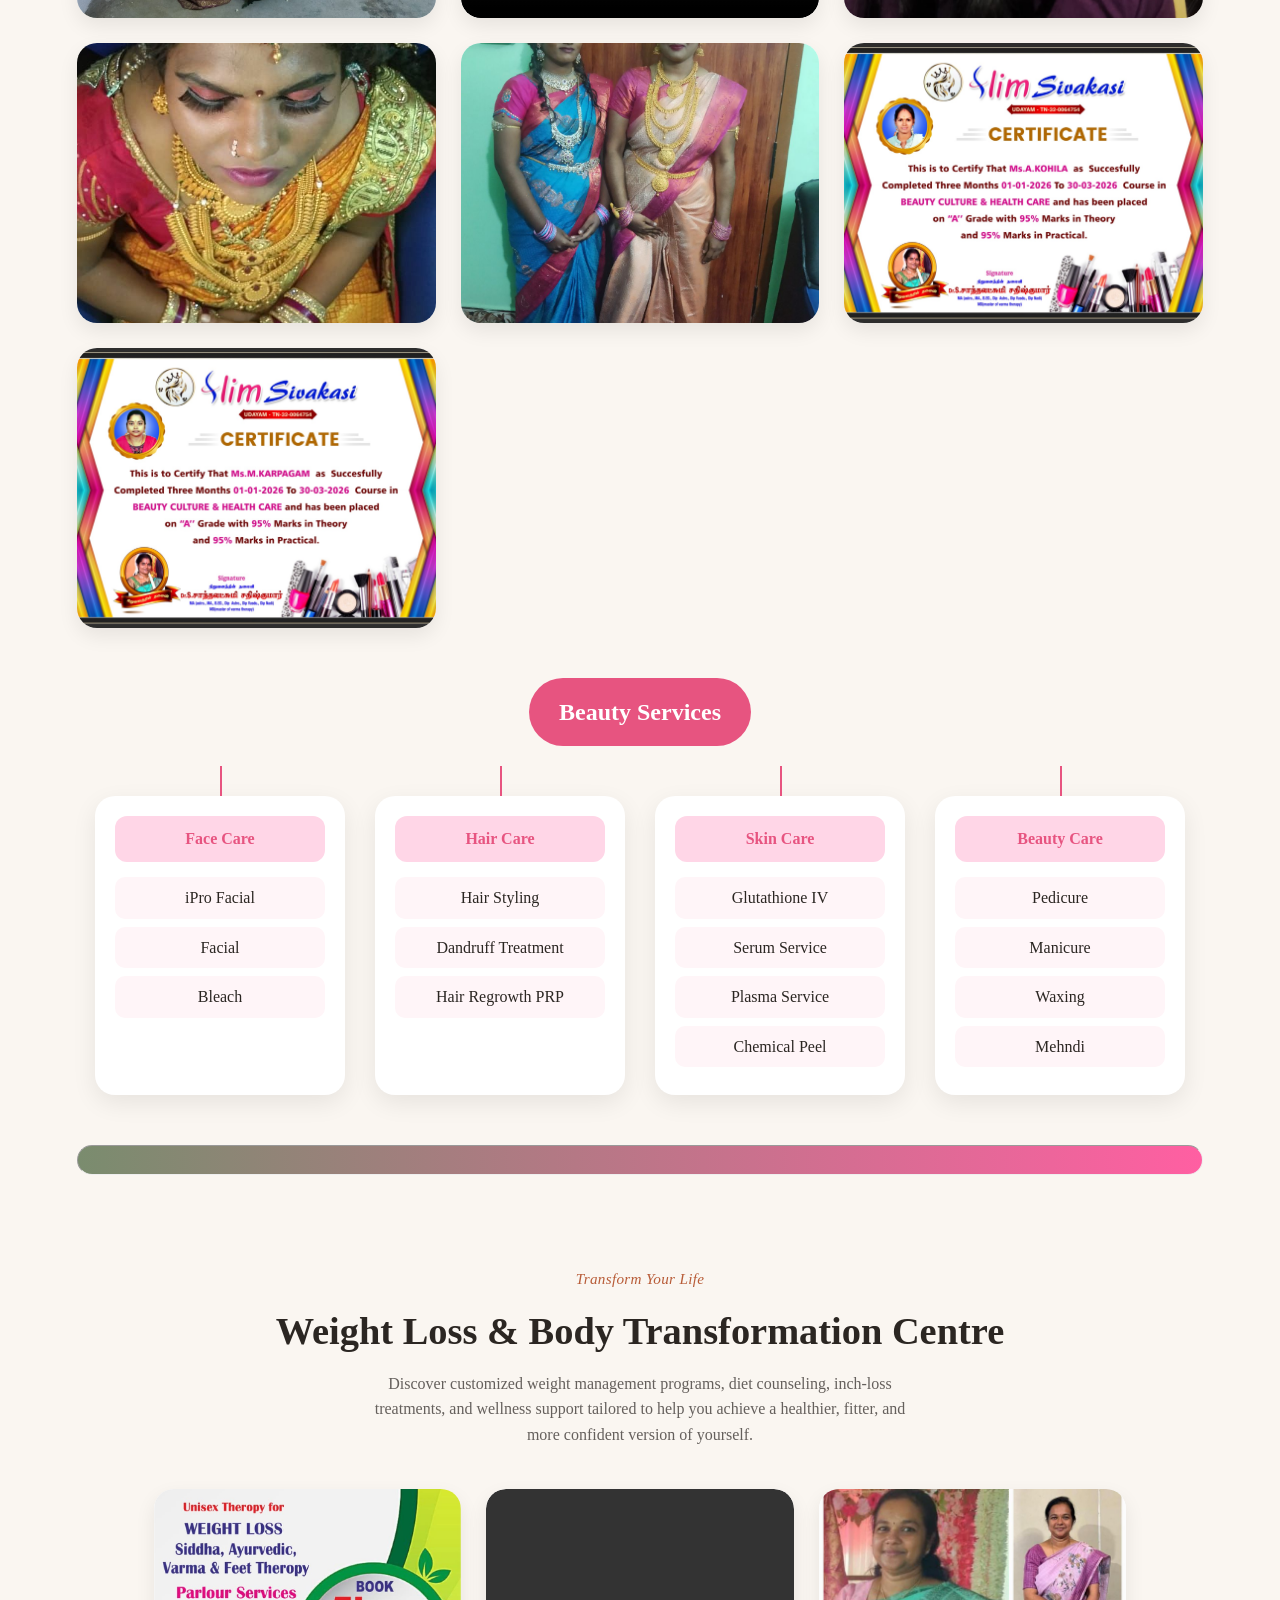
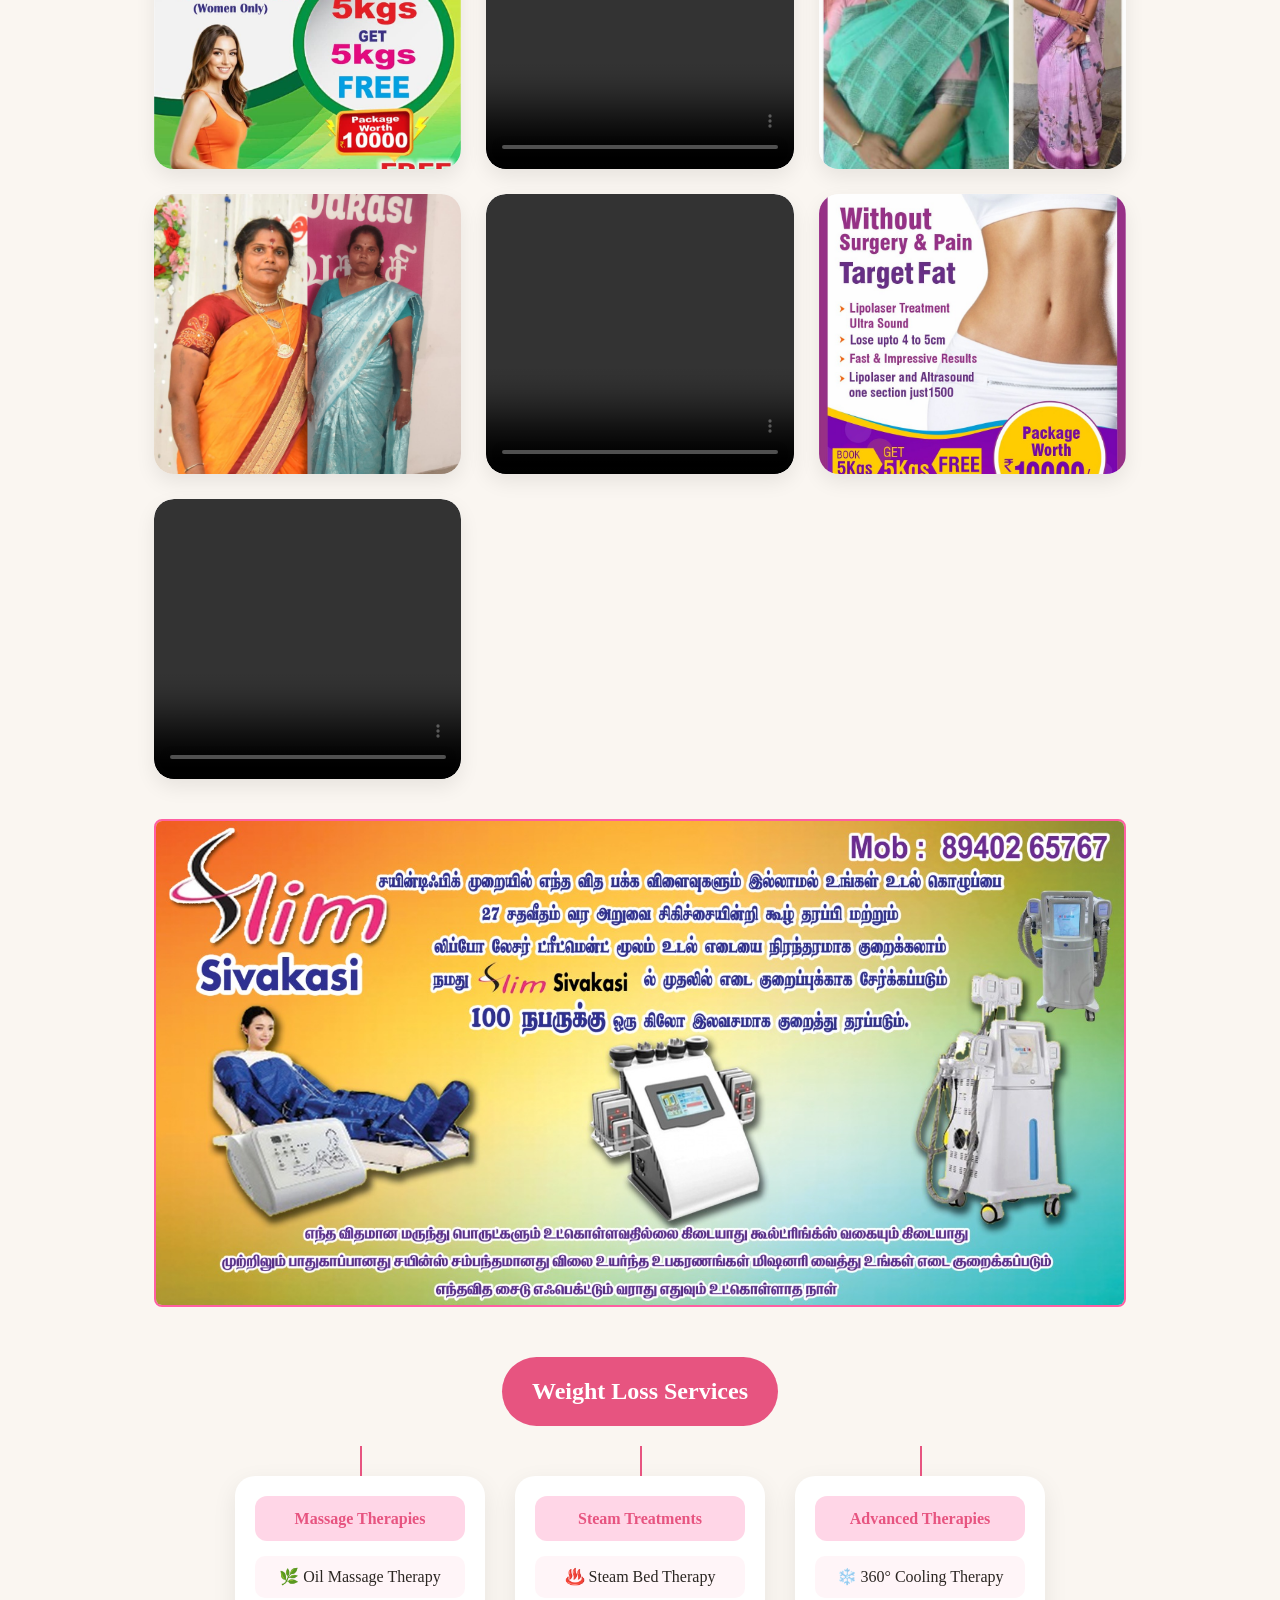
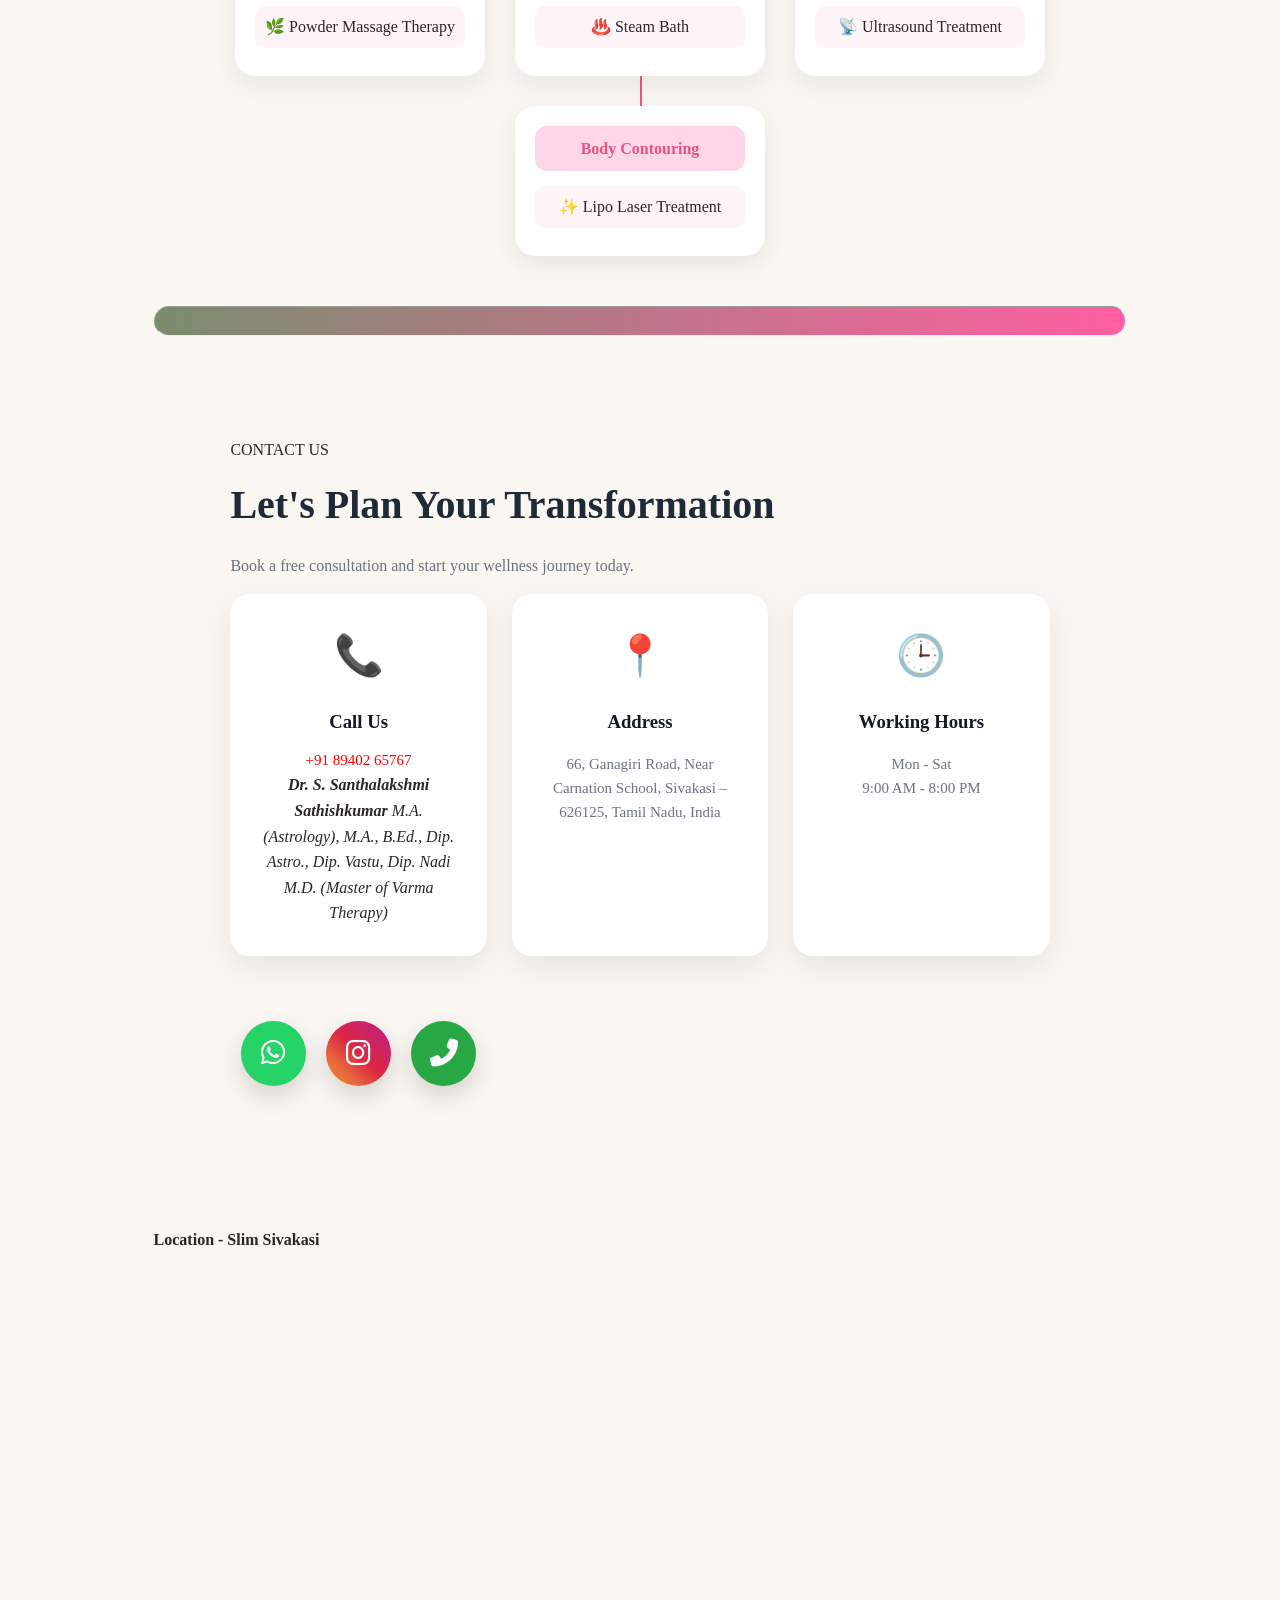
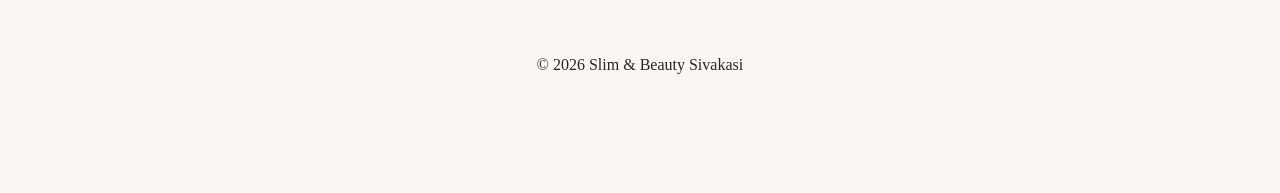
==== commit 732bfe12: "Update index.html with new image and video elements" ====
--- a/index.html
+++ b/index.html
@@ -3,9 +3,8 @@
 <head>
 <meta charset="UTF-8" />
 <meta name="viewport" content="width=device-width, initial-scale=1.0" />
-  <meta name="google-site-verification" content="iSmbh4MWKRV24amdkntxEhNT-4JXILfkBQMkMOofWnI" />
+ <meta name="google-site-verification" content="iSmbh4MWKRV24amdkntxEhNT-4JXILfkBQMkMOofWnI" />
 <title>Slim&Beauty Sivakasi</title>
-  
 <link rel="stylesheet" href="https://cdnjs.cloudflare.com/ajax/libs/font-awesome/6.5.2/css/all.min.css">
 <link rel="preconnect" href="https://fonts.googleapis.com">
 <link rel="preconnect" href="https://fonts.gstatic.com" crossorigin>
@@ -128,11 +127,8 @@
           </video>
         </div>
 
-       <div class="gallery-item">
-         <video controls autoplay muted loop>
-           <source src="sav1.mp4" type="video/mp4">
-             Your browser does not support the video tag.
-          </video>
+        <div class="gallery-item">
+            <img src="bt4.png" alt="Beauty Service">
         </div>
 
         <div class="gallery-item">
@@ -142,6 +138,7 @@
         <div class="gallery-item">
             <img src="bt6.png" alt="Beauty Service">
         </div>
+
         <div class="gallery-item">
             <img src="cer1.png" alt="Beauty Service">
         </div>
@@ -149,6 +146,11 @@
         <div class="gallery-item">
             <img src="cer2.png" alt="Beauty Service">
         </div>    
+ 
+        
+        
+         
+        
        
 
 
@@ -156,6 +158,7 @@
         
 
     </div>
+    
     <div class="tree">
 
   <div class="root">Beauty Services</div>
@@ -245,7 +248,9 @@
         </div>
         
 
-       
+        <div class="gallery-item">
+            <img src="wi2.png" alt="Weight Loss Service" img style="
+         width: 100%;" />
 
         </div>
 
@@ -258,6 +263,14 @@
 
         <div class="gallery-item">
             <img src="wi5.png" alt="Beauty Service">
+        </div>
+
+
+        <div class="gallery-item">
+         <video controls autoplay muted loop>
+           <source src="wev4.mp4" type="video/mp4">
+             Your browser does not support the video tag.
+          </video>
         </div>
 
     </div>
@@ -329,7 +342,6 @@
 
   <div class="contact-cards">
 
-   
     <div class="contact-box">
       <div class="icon">📞</div>
       <h3>Call Us</h3>
@@ -341,45 +353,56 @@
       </i>
     </div>
 
-   
+    <!-- <div class="contact-box">
+      <div class="icon">📧</div>
+      <h3>Email</h3>
+      <a href="mailto:slimsivakasi@gmail.com">
+        slimsivakasi@gmail.com
+      </a>
+    </div> -->
 
     <div class="contact-box">
       <div class="icon">📍</div>
       <h3>Address</h3>
-      <p>Address:
+      <p>
           66, Ganagiri Road,
           Near Carnation School,
           Sivakasi – 626125,
           Tamil Nadu, India
-        </p>
-    </div>
+      </p>
+              </div>
 
     <div class="contact-box">
       <div class="icon">🕒</div>
       <h3>Working Hours</h3>
       <p>Mon - Sat <br> 9:00 AM - 8:00 PM</p>
     </div>
+      
+
+  
+      
     <div class="social-links">
+      
     <a href="https://wa.me/918940265767" target="_blank" class="social whatsapp">
         <i class="fab fa-whatsapp"></i>
+        
     </a>
 
     <a href="https://www.instagram.com/slimsivakasi?igsh=MWN2dmFnczJwZWJycg==" target="_blank" class="social instagram">
         <i class="fab fa-instagram"></i>
     </a>
 
-    <a href="tel:+918940265767" target="_blank" class="social phone">
+    <a href="tel:+919361182914" target="_blank" class="social phone">
     <i class="fas fa-phone-alt"></i>
 </a>
 
-    
 </div>
 
   </div>
 
 </section>
+      <h1>Location - Slim Sivakasi</h1>
    <div class="map-container">
-    <h1>Location-Slim&Beauty Sivakasi</h1>
     <iframe
         src="https://www.google.com/maps/embed?pb=!1m18!1m12!1m3!1d3935.567296787017!2d77.8008883!3d9.459286400000002!2m3!1f0!2f0!3f0!3m2!1i1024!2i768!4f13.1!3m3!1m2!1s0x3b06cef98d6ae467%3A0x3d7e8884a4b6dc5e!2s68%2C%20Gnanagiri%20Rd%2C%20near%20Coronation%20School%2C%20Vivekananda%20Colony%2C%20Kamarajapuram%20Colony%2C%20Kamarajapuram%2C%20Sivakasi%2C%20Tamil%20Nadu%20626189!5e0!3m2!1sen!2sin!4v1782623597819!5m2!1sen!2sin"
         allowfullscreen=""
